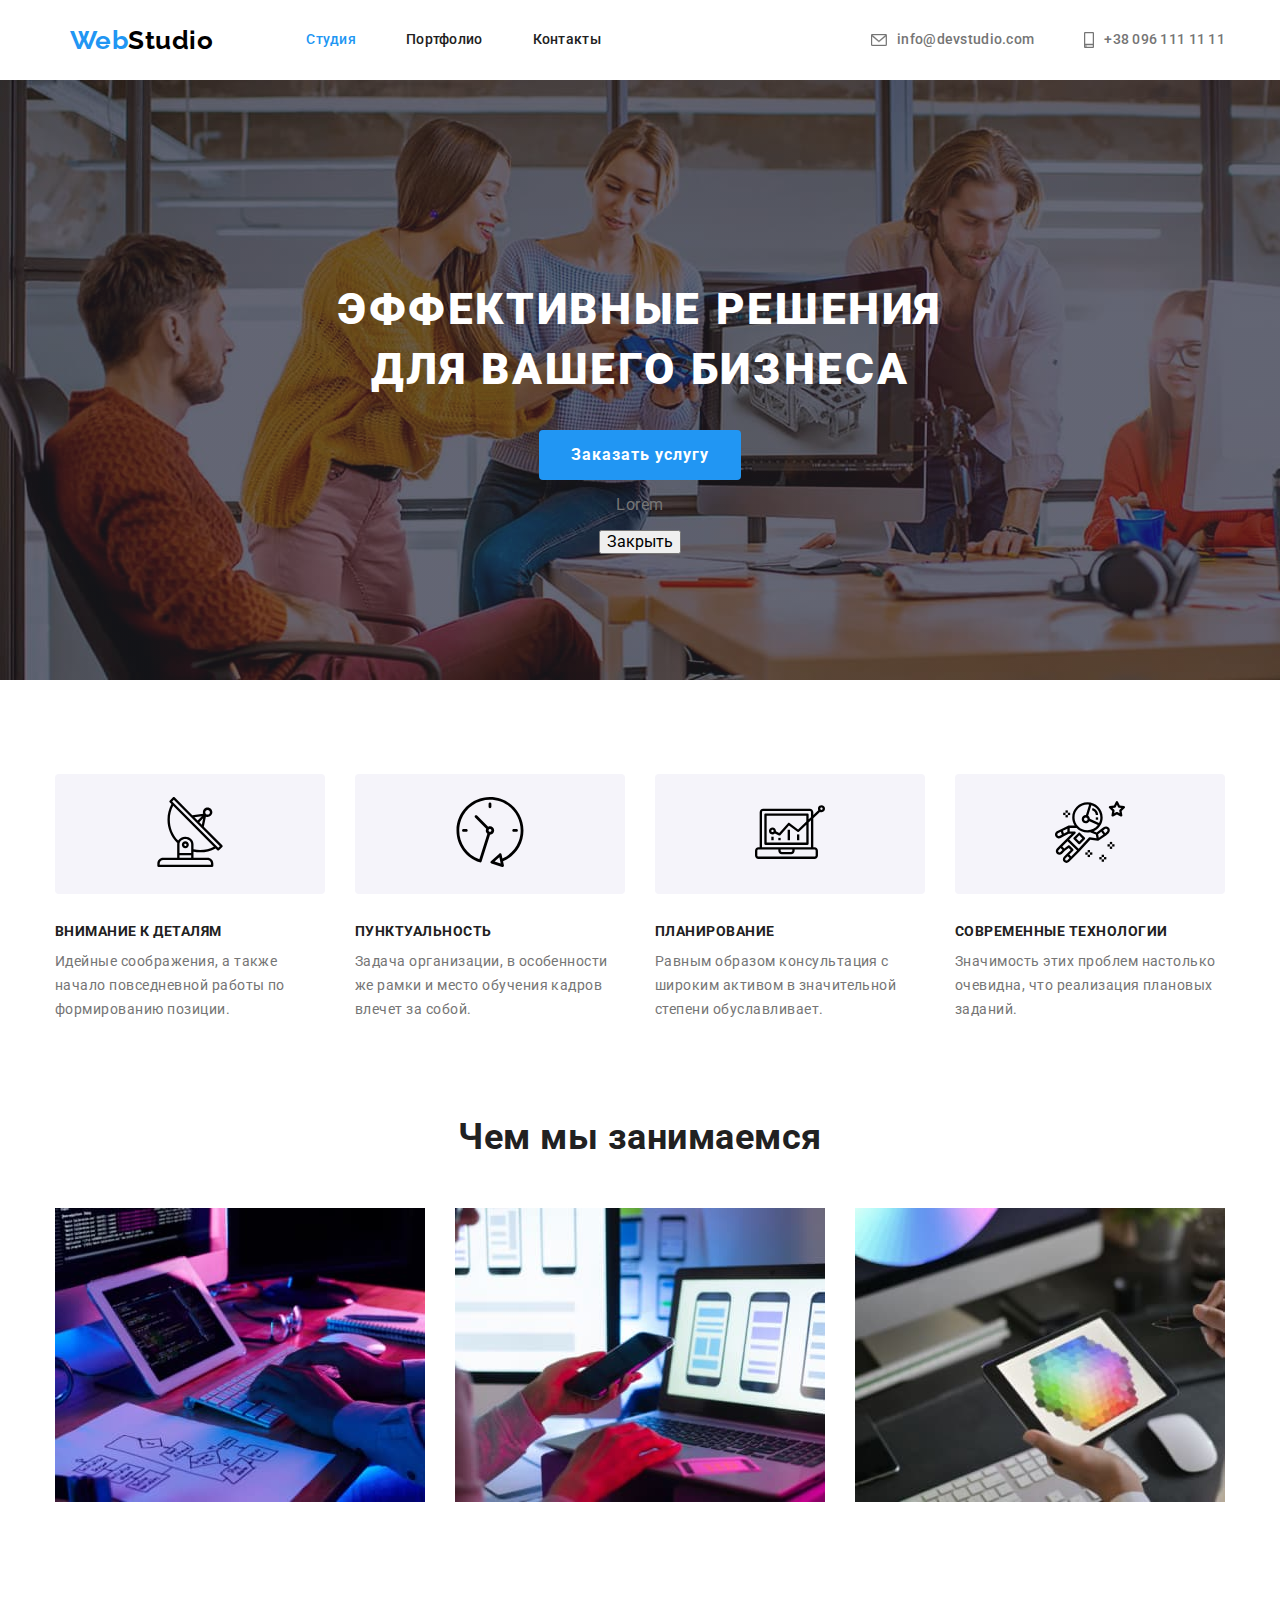
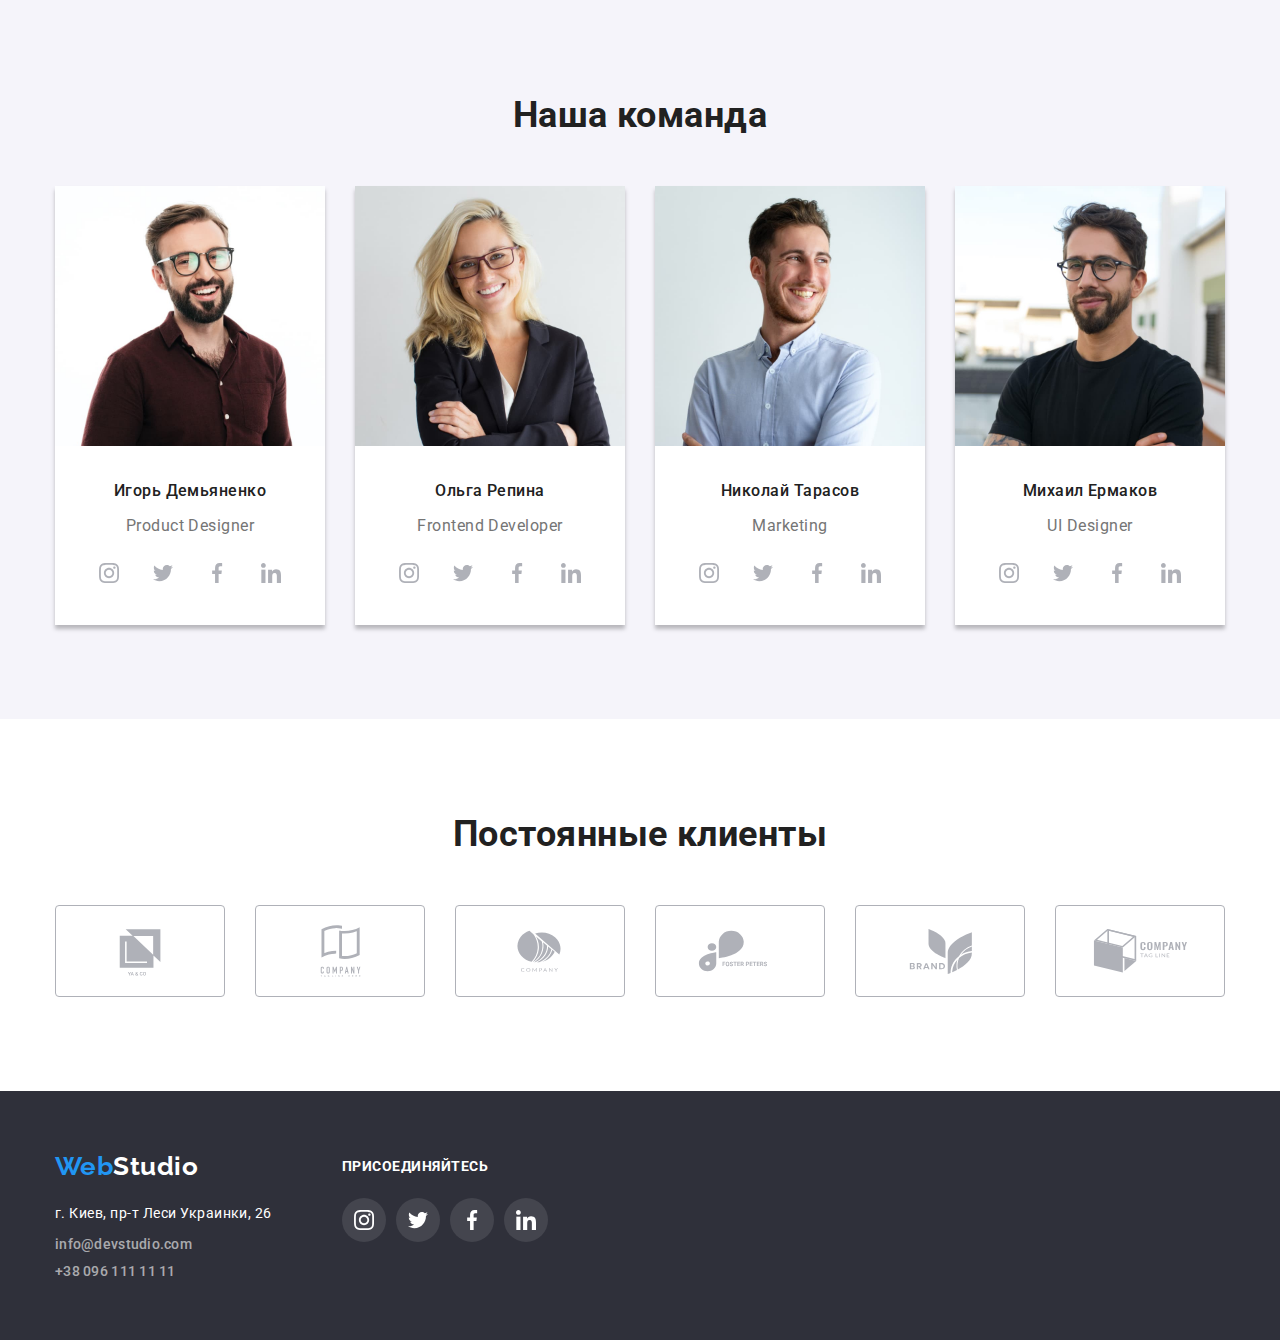
==== index.html @ 06de0e64 "modal window" ====
<!DOCTYPE html>
<html lang="ru">
  <head>
    <meta charset="UTF-8" />
    <meta http-equiv="X-UA-Compatible" content="IE=edge" />
    <meta name="viewport" content="width=device-width, initial-scale=1.0" />
    <title>Portfolio</title>
    <link
      href="https://fonts.googleapis.com/css2?family=Raleway:wght@700&family=Roboto:wght@400;500;700;900&display=swap"
      rel="stylesheet"
    />
    <link
      rel="stylesheet"
      href="https://cdnjs.cloudflare.com/ajax/libs/modern-normalize/1.0.0/modern-normalize.min.css"
    />
    <link rel="stylesheet" href="./css/styles.css" />
  </head>
  <body>
    <header>
      <div class="header-line">
        <div class="page-header container">
          <!--main navigation-->
          <nav class="container main-nav">
            <a class="logo" href="./index.html"
              ><span class="logo-first">Web</span
              ><span class="logo-second-header">Studio</span>
            </a>
            <ul class="site-nav list">
              <li class="item"><a href="" class="link current">Студия</a></li>
              <li class="item"><a href="./portfolio.html">Портфолио</a></li>
              <li class="item"><a href="">Контакты</a></li>
            </ul>
          </nav>
          <!--contact information-->
          <ul class="container contacts list">
            <li class="contact-info">
              <a class="address-link" href="mailto:info@devstudio.com">
                <svg class="address-icon">
                  <use href="./images/icons/sprite.svg#icon-envelope"></use>
                </svg>
                info@devstudio.com</a
              >
            </li>
            <li class="contact-info">
              <a class="address-link" href="tel:+380961111111">
                <svg class="address-icon-2">
                  <use href="./images/icons/sprite.svg#icon-smartphone"></use>
                </svg>
                +38 096 111 11 11</a
              >
            </li>
          </ul>
        </div>
      </div>
    </header>
    <main>
      <!--hero-->
      <section class="hero-section">
        <h1 class="hero-title">
          Эффективные решения <br />
          для вашего бизнеса
        </h1>
        <button data-model-open type="button" class="button primary">
          Заказать услугу
        </button>
        <div class="backdrop is-hidden" data-modal>
          <div class="modal">
            <p>Lorem</p>
            <button data-modal-close>Закрыть</button>
          </div>
        </div>
      </section>
      <!--necessary skills-->
      <section class="section">
        <div class="container">
          <h2 class="section-title visually-hidden">Необходимые навыки</h2>
          <ul class="skills list">
            <li class="skills-item">
              <div class="skills-item-img">
                <a href="" class="" target="_blank" rel="noopener noreferrer">
                  <svg class="skills-item-svg" width="70" height="70">
                    <use href="./images/icons/sprite.svg#icon-antenna"></use>
                  </svg>
                </a>
              </div>
              <h3 class="title">Внимание к деталям</h3>
              <p class="necessary-skills">
                Идейные соображения, а также начало повседневной работы по
                формированию позиции.
              </p>
            </li>
            <li class="skills-item">
              <div class="skills-item-img">
                <a href="" class="" target="_blank" rel="noopener noreferrer">
                  <svg class="skills-item-svg" width="70" height="70">
                    <use href="./images/icons/sprite.svg#icon-clock"></use>
                  </svg>
                </a>
              </div>
              <h3 class="title">Пунктуальность</h3>
              <p class="necessary-skills">
                Задача организации, в особенности же рамки и место обучения
                кадров влечет за собой.
              </p>
            </li>
            <li class="skills-item">
              <div class="skills-item-img">
                <a href="" class="" target="_blank" rel="noopener noreferrer">
                  <svg class="skills-item-svg" width="70" height="70">
                    <use href="./images/icons/sprite.svg#icon-diagram"></use>
                  </svg>
                </a>
              </div>
              <h3 class="title">Планирование</h3>
              <p class="necessary-skills">
                Равным образом консультация с широким активом в значительной
                степени обуславливает.
              </p>
            </li>
            <li class="skills-item">
              <div class="skills-item-img">
                <a href="" class="" target="_blank" rel="noopener noreferrer">
                  <svg class="skills-item-svg" width="70" height="70">
                    <use href="./images/icons/sprite.svg#icon-astronaut"></use>
                  </svg>
                </a>
              </div>
              <h3 class="title">Современные технологии</h3>
              <p class="necessary-skills">
                Значимость этих проблем настолько очевидна, что реализация
                плановых заданий.
              </p>
            </li>
          </ul>
        </div>
      </section>
      <!--main employments-->
      <section class="section-employments">
        <div class="container">
          <h2 class="section-title">Чем мы занимаемся</h2>
          <ul class="employments list">
            <li class="employments-item">
              <img
                src="./images/main-page/box-1.jpg"
                alt="Иллюстрация верстки"
                width="370"
              />
            </li>
            <li class="employments-item">
              <img
                src="./images/main-page/box-2.jpg"
                alt="Иллюстрация мобильного приложения"
                width="370"
              />
            </li>
            <li class="employments-item">
              <img
                src="./images/main-page/box-3.jpg"
                alt="Иллюстрация применения стилей"
                width="370"
              />
            </li>
          </ul>
        </div>
      </section>
      <!--our team-->
      <section class="section team">
        <div class="container">
          <h2 class="section-title">Наша команда</h2>
          <ul class="team list">
            <li class="team-item">
              <img src="./images/main-page/img.jpg" alt="" width="270" />
              <div class="team-text">
                <h3 class="list-title">Игорь Демьяненко</h3>
                <p class="team-about">Product Designer</p>
                <ul class="social-icons list">
                  <li class="social-icons-item">
                    <a
                      href=""
                      class="social-icons-link"
                      target="_blank"
                      rel="noopener noreferrer"
                    >
                      <svg class="social-icons-svg">
                        <use
                          href="./images/icons/sprite.svg#icon-instagram"
                        ></use>
                      </svg>
                    </a>
                  </li>
                  <li class="social-icons-item">
                    <a
                      href=""
                      class="social-icons-link"
                      target="_blank"
                      rel="noopener noreferrer"
                    >
                      <svg class="social-icons-svg">
                        <use
                          href="./images/icons/sprite.svg#icon-twitter"
                        ></use>
                      </svg>
                    </a>
                  </li>
                  <li class="social-icons-item">
                    <a
                      href=""
                      class="social-icons-link"
                      target="_blank"
                      rel="noopener noreferrer"
                    >
                      <svg class="social-icons-svg">
                        <use
                          href="./images/icons/sprite.svg#icon-facebook"
                        ></use>
                      </svg>
                    </a>
                  </li>
                  <li class="social-icons-item">
                    <a
                      href=""
                      class="social-icons-link"
                      target="_blank"
                      rel="noopener noreferrer"
                    >
                      <svg class="social-icons-svg">
                        <use
                          href="./images/icons/sprite.svg#icon-linkedin"
                        ></use>
                      </svg>
                    </a>
                  </li>
                </ul>
              </div>
            </li>
            <li class="team-item">
              <img src="./images/main-page/img-2.jpg" alt="" width="270" />
              <div class="team-text">
                <h3 class="list-title">Ольга Репина</h3>
                <p class="team-about">Frontend Developer</p>
                <ul class="social-icons list">
                  <li class="social-icons-item">
                    <a
                      href=""
                      class="social-icons-link"
                      target="_blank"
                      rel="noopener noreferrer"
                    >
                      <svg class="social-icons-svg">
                        <use
                          href="./images/icons/sprite.svg#icon-instagram"
                        ></use>
                      </svg>
                    </a>
                  </li>
                  <li class="social-icons-item">
                    <a
                      href=""
                      class="social-icons-link"
                      target="_blank"
                      rel="noopener noreferrer"
                    >
                      <svg class="social-icons-svg">
                        <use
                          href="./images/icons/sprite.svg#icon-twitter"
                        ></use>
                      </svg>
                    </a>
                  </li>
                  <li class="social-icons-item">
                    <a
                      href=""
                      class="social-icons-link"
                      target="_blank"
                      rel="noopener noreferrer"
                    >
                      <svg class="social-icons-svg">
                        <use
                          href="./images/icons/sprite.svg#icon-facebook"
                        ></use>
                      </svg>
                    </a>
                  </li>
                  <li class="social-icons-item">
                    <a
                      href=""
                      class="social-icons-link"
                      target="_blank"
                      rel="noopener noreferrer"
                    >
                      <svg class="social-icons-svg">
                        <use
                          href="./images/icons/sprite.svg#icon-linkedin"
                        ></use>
                      </svg>
                    </a>
                  </li>
                </ul>
              </div>
            </li>
            <li class="team-item">
              <img src="./images/main-page/img-3.jpg" alt="" width="270" />
              <div class="team-text">
                <h3 class="list-title">Николай Тарасов</h3>
                <p class="team-about">Marketing</p>
                <ul class="social-icons list">
                  <li class="social-icons-item">
                    <a
                      href=""
                      class="social-icons-link"
                      target="_blank"
                      rel="noopener noreferrer"
                    >
                      <svg class="social-icons-svg">
                        <use
                          href="./images/icons/sprite.svg#icon-instagram"
                        ></use>
                      </svg>
                    </a>
                  </li>
                  <li class="social-icons-item">
                    <a
                      href=""
                      class="social-icons-link"
                      target="_blank"
                      rel="noopener noreferrer"
                    >
                      <svg class="social-icons-svg">
                        <use
                          href="./images/icons/sprite.svg#icon-twitter"
                        ></use>
                      </svg>
                    </a>
                  </li>
                  <li class="social-icons-item">
                    <a
                      href=""
                      class="social-icons-link"
                      target="_blank"
                      rel="noopener noreferrer"
                    >
                      <svg class="social-icons-svg">
                        <use
                          href="./images/icons/sprite.svg#icon-facebook"
                        ></use>
                      </svg>
                    </a>
                  </li>
                  <li class="social-icons-item">
                    <a
                      href=""
                      class="social-icons-link"
                      target="_blank"
                      rel="noopener noreferrer"
                    >
                      <svg class="social-icons-svg">
                        <use
                          href="./images/icons/sprite.svg#icon-linkedin"
                        ></use>
                      </svg>
                    </a>
                  </li>
                </ul>
              </div>
            </li>
            <li class="team-item">
              <img src="./images/main-page/img-4.jpg" alt="" width="270" />
              <div class="team-text">
                <h3 class="list-title">Михаил Ермаков</h3>
                <p class="team-about">UI Designer</p>
                <ul class="social-icons list">
                  <li class="social-icons-item">
                    <a
                      href=""
                      class="social-icons-link"
                      target="_blank"
                      rel="noopener noreferrer"
                    >
                      <svg class="social-icons-svg">
                        <use
                          href="./images/icons/sprite.svg#icon-instagram"
                        ></use>
                      </svg>
                    </a>
                  </li>
                  <li class="social-icons-item">
                    <a
                      href=""
                      class="social-icons-link"
                      target="_blank"
                      rel="noopener noreferrer"
                    >
                      <svg class="social-icons-svg">
                        <use
                          href="./images/icons/sprite.svg#icon-twitter"
                        ></use>
                      </svg>
                    </a>
                  </li>
                  <li class="social-icons-item">
                    <a
                      href=""
                      class="social-icons-link"
                      target="_blank"
                      rel="noopener noreferrer"
                    >
                      <svg class="social-icons-svg">
                        <use
                          href="./images/icons/sprite.svg#icon-facebook"
                        ></use>
                      </svg>
                    </a>
                  </li>
                  <li class="social-icons-item">
                    <a
                      href=""
                      class="social-icons-link"
                      target="_blank"
                      rel="noopener noreferrer"
                    >
                      <svg class="social-icons-svg">
                        <use
                          href="./images/icons/sprite.svg#icon-linkedin"
                        ></use>
                      </svg>
                    </a>
                  </li>
                </ul>
              </div>
            </li>
          </ul>
        </div>
        <!---->
      </section>
      <!--our clients-->
      <section class="section">
        <div class="container">
          <h2 class="section-title">Постоянные клиенты</h2>
          <ul class="our-clients list">
            <li class="our-clients-item">
              <a href="" class="our-clients-position">
                <svg class="our-clients-svg">
                  <use href="./images/icons/sprite.svg#icon-Logo"></use>
                </svg>
              </a>
            </li>
            <li class="our-clients-item">
              <a href="" class="our-clients-position">
                <svg class="our-clients-svg">
                  <use href="./images/icons/sprite.svg#icon-Logo-2"></use>
                </svg>
              </a>
            </li>
            <li class="our-clients-item">
              <a href="" class="our-clients-position">
                <svg class="our-clients-svg">
                  <use href="./images/icons/sprite.svg#icon-Logo-3"></use>
                </svg>
              </a>
            </li>
            <li class="our-clients-item">
              <a href="" class="our-clients-position">
                <svg class="our-clients-svg">
                  <use href="./images/icons/sprite.svg#icon-Logo-4"></use>
                </svg>
              </a>
            </li>
            <li class="our-clients-item">
              <a href="" class="our-clients-position">
                <svg class="our-clients-svg">
                  <use href="./images/icons/sprite.svg#icon-Logo-5"></use>
                </svg>
              </a>
            </li>
            <li class="our-clients-item">
              <a href="" class="our-clients-position">
                <svg class="our-clients-svg">
                  <use href="./images/icons/sprite.svg#icon-Logo-6"></use>
                </svg>
              </a>
            </li>
          </ul>
        </div>
      </section>
    </main>
    <footer class="footer">
      <div class="footer-line">
        <div class="footer-address">
          <a class="footer-logo" href="./index.html"
            ><span class="logo-first">Web</span
            ><span class="logo-second-footer">Studio</span></a
          >
          <!--contacts-->
          <address class="address">
            <p class="address-text">г. Киев, пр-т Леси Украинки, 26</p>
            <ul class="list address-item">
              <li class="address-item">
                <a href="mailto:info@devstudio.com">info@devstudio.com</a>
              </li>
              <li class="address-item">
                <a href="tel:+380961111111">+38 096 111 11 11</a>
              </li>
            </ul>
          </address>
        </div>
        <div class="footer-social-icons">
          <h3 class="title-icons">ПРИСОЕДИНЯЙТЕСЬ</h3>
          <ul class="social-icons list">
            <li class="social-icons-item">
              <a
                href=""
                class="footer-social-icons-link"
                target="_blank"
                rel="noopener noreferrer"
              >
                <svg class="footer-social-icons-svg">
                  <use href="./images/icons/sprite.svg#icon-instagram"></use>
                </svg>
              </a>
            </li>
            <li class="social-icons-item">
              <a
                href=""
                class="footer-social-icons-link"
                target="_blank"
                rel="noopener noreferrer"
              >
                <svg class="footer-social-icons-svg">
                  <use href="./images/icons/sprite.svg#icon-twitter"></use>
                </svg>
              </a>
            </li>
            <li class="social-icons-item">
              <a
                href=""
                class="footer-social-icons-link"
                target="_blank"
                rel="noopener noreferrer"
              >
                <svg class="footer-social-icons-svg">
                  <use href="./images/icons/sprite.svg#icon-facebook"></use>
                </svg>
              </a>
            </li>
            <li class="social-icons-item">
              <a
                href=""
                class="footer-social-icons-link"
                target="_blank"
                rel="noopener noreferrer"
              >
                <svg class="footer-social-icons-svg">
                  <use href="./images/icons/sprite.svg#icon-linkedin"></use>
                </svg>
              </a>
            </li>
          </ul>
        </div>
      </div>
    </footer>
    <script src="./js/modal.js"></script>
  </body>
</html>
---- css/styles.css ----
:root {
  --title-text-color: #212121;
  --primary-text-color: #757575;
  --accent-color: #2196f3;
  --primary-white-color: #fff;
  --primary-black-color: #000;
  --primary-background-color: #2f303a;
  --secondary-backgound: #f5f4fa;
}
html {
  box-sizing: border-box;
}
*,
*::before,
*::after {
  box-sizing: inherit;
}

body {
  color: var(--primary-text-color);
  font-family: Roboto, sans-serif;
  letter-spacing: 0.03em;
}
.visually-hidden {
  position: absolute !important;
  clip: rect(1px 1px 1px 1px);
  clip: rect(1px 1px 1px 1px);
  padding: 0 !important;
  border: 0 !important;
  height: 1px !important;
  width: 1px !important;
  overflow: hidden;
}
.container {
  width: 1200px;
  padding-left: 15px;
  padding-right: 15px;
  margin-left: auto;
  margin-right: auto;
}
/* Утилит */
.list {
  padding: 0;
  margin: 0;
  list-style: none;
}
/* logo */
.logo {
  display: block;
  font-family: Raleway, cursive;
  font-weight: 700;
  font-size: 26px;
  line-height: 1.19;
  text-decoration: none;
}
.logo-first {
  color: var(--accent-color);
}
.logo-second-header {
  color: var(--primary-black-color);
}
.logo-second-footer {
  color: var(--primary-white-color);
}
/* page header */
.header-line {
  background-color: var(--primary-white-color);
}
.page-header {
  display: flex;
  background-color: var(--primary-white-color);
}

.page-header .container {
  display: flex;
  align-items: center;
  justify-content: flex-end;
}
.main-nav {
  display: flex;
  justify-content: flex-start;
}

/* site nav */
.site-nav {
  display: flex;
  margin-left: 93px;
  margin-right: 33px;
}
.site-nav .item:not(:last-child) {
  margin-right: 50px;
}
.site-nav a {
  display: block;
  padding-top: 32px;
  padding-bottom: 32px;
  color: var(--title-text-color);
  font-style: normal;
  font-weight: 500;
  font-size: 14px;
  line-height: 1.14;
  letter-spacing: 0.02em;
  text-decoration: none;
}
.site-nav a:hover,
.site-nav a:focus {
  color: var(--accent-color);
}
.site-nav.list.address > a {
  margin-bottom: 9px;
}
.site-nav .link.current {
  color: var(--accent-color);
}
.contacts {
  display: flex;
}
.address-link {
  display: flex;
  padding-top: 32px;
  padding-bottom: 32px;
  color: var(--primary-text-color);
  font-weight: 500;
  font-size: 14px;
  line-height: 1.14;
  letter-spacing: 0.02em;
  text-decoration: none;
  align-items: center;
  justify-content: center;
}
.contacts a:hover,
.contacts a:focus {
  color: var(--accent-color);
}
.contact-info:not(:last-child) {
  margin-right: 50px;
}
.address-icon {
  width: 16px;
  height: 12px;
  margin-right: 10px;
  fill: rgba(117, 117, 117, 1);
  stroke: currentColor;
}
.address-icon-2 {
  width: 10px;
  height: 16px;
  margin-right: 10px;
  fill: rgba(117, 117, 117, 1);
  stroke: currentColor;
}
.main {
  border-top: 1px solid rgba(236, 236, 236, 1);
}
/* hero */
.hero-section {
  max-width: 1600px;
  height: 600px;
  margin-right: auto;
  margin-left: auto;
  padding-top: 200px;
  padding-bottom: 200px;
  background-image: linear-gradient(
      to right,
      rgba(47, 48, 58, 0.4),
      rgba(47, 48, 58, 0.4)
    ),
    url(../images/main-page/Img-hero.jpg);
  background-color: var(--primary-background-color);
  background-size: cover;
  text-align: center;
}
.hero-title {
  margin-top: 0;
  margin-bottom: 30px;
  color: var(--primary-white-color);
  font-weight: 900;
  font-size: 44px;
  line-height: 1.36;
  letter-spacing: 0.06em;
  text-transform: uppercase;
}
/* button */
.button {
  border-radius: 4px;
  padding: 10px 32px;
  color: var(--primary-white-color);
  background-color: var(--accent-color);
  font-family: Roboto;
  font-weight: 700;
  font-size: 16px;
  line-height: 1.87;
  letter-spacing: 0.06em;
  cursor: pointer;
  border: none;
}
.button.primary {
  color: var(--primary-white-color);
  background-color: var(--accent-color);
  border-color: var(--accent-color);
  font-family: Roboto;
}
.button.filter {
  padding: 6px 22px;
  background-color: var(--secondary-backgound);
  color: var(--title-text-color);
  font-weight: 500;
  font-size: 16px;
  line-height: 1.62;
  font-family: Roboto;
}
.button.filter:hover,
.button.filter:focus {
  background-color: var(--accent-color);
  color: var(--primary-white-color);
  border-color: var(--accent-color);
  box-shadow: 0px 2px 2px 0px rgba(0, 0, 0, 0.12);
  box-shadow: 0px 1px 2px 0px rgba(0, 0, 0, 0.08);
  box-shadow: 0px 3px 1px 0px rgba(0, 0, 0, 0.1);
}
/* section */
.section {
  padding-top: 94px;
  padding-bottom: 94px;
  justify-content: center;
}
.section-employments {
  padding-top: 0;
  padding-bottom: 94px;
}
.section.team {
  padding-top: 94px;
  padding-bottom: 94px;
  margin-bottom: 0;
  background-color: var(--secondary-backgound);
}
.title {
  margin-top: 0;
  margin-bottom: 10px;
}
.section-title {
  margin-top: 0;
  color: var(--title-text-color);
  font-weight: 700;
  font-size: 36px;
  line-height: 1.17;
  text-align: center;
  margin-bottom: 50px;
}
/* skills */
.skills .title {
  color: var(--title-text-color);
  font-weight: 700;
  font-size: 14px;
  line-height: 1.14;
  text-transform: uppercase;
}
.necessary-skills {
  font-size: 14px;
  line-height: 1.71;
}
.skills {
  display: flex;
}
.skills p {
  margin-top: 0;
  margin-bottom: 0;
}
.skills-item {
  width: 270px;
}
.skills-item:not(:last-child) {
  margin-right: 30px;
}
.skills-item-img {
  display: flex;
  justify-content: center;
  align-items: center;
  width: 270px;
  height: 120px;
  margin-bottom: 30px;
  background-color: var(--secondary-backgound);
  border-radius: 4px;
}
.skills-item-svg {
  color: var(--title-text-color);
}
/* emplouments*/
.employments {
  display: flex;
  justify-content: center;
}
.employments-item:not(:last-child) {
  margin-right: 30px;
  width: 370px;
}
/* team */
.team-about {
  margin-bottom: 16px;
  font-size: 16px;
  line-height: 1.19;
}
.list-title {
  margin-top: 0;
  color: var(--title-text-color);
  font-weight: 500;
  font-size: 16px;
  line-height: 1.19;
}
.team .list {
  display: flex;
  justify-content: center;
}
.team-item:not(:last-child) {
  margin-right: 30px;
}
.team-item {
  background-color: var(--primary-white-color);
  box-shadow: 0px 4px 4px 0px rgba(0, 0, 0, 0.25);
}
.team-text {
  padding: 30px;
  text-align: center;
}
.social-icons {
  display: inline-flex;
}
.social-icons-item:not(:last-child) {
  margin-right: 10px;
}
.social-icons-link {
  display: flex;
  align-items: center;
  justify-content: center;
  width: 44px;
  height: 44px;
  border-radius: 50%;
  background-color: var(--primary-white-color);
}
.social-icons-link:hover .social-icons-svg,
.social-icons-link:focus .social-icons-svg {
  width: 20px;
  height: 20px;
  fill: rgba(255, 255, 255, 1);
  background: rgba(33, 150, 243, 1);
}
.social-icons-link:hover,
.social-icons-link:focus {
  width: 44px;
  height: 44px;
  border-radius: 50%;
  background: rgba(33, 150, 243, 1);
}
.social-icons-svg {
  width: 20px;
  height: 20px;
  fill: #afb1b8;
}

/* our clients */
.our-clients {
  display: flex;
  align-items: center;
  justify-content: center;
}
.our-clients-item {
  width: 170px;
  height: 92px;
  border: 1px solid #afb1b8;
  border-radius: 4px;
}
.our-clients-position {
  display: flex;
  justify-content: center;
  align-items: center;
  width: 170px;
  height: 92px;
}
.our-clients-svg {
  width: 106px;
  height: 60px;
  fill: rgba(175, 177, 184, 1);
}
.our-clients-item:not(:last-child) {
  margin-right: 30px;
}
.our-clients-position:hover .our-clients-svg,
.our-clients-position:focus .our-clients-svg {
  fill: rgba(33, 150, 243, 1);
}
.our-clients-position:hover {
  border: 1px solid rgba(33, 150, 243, 1);
}
/* footer nav */
.footer-logo {
  display: block;
  margin-bottom: 20px;
  font-family: Raleway, cursive;
  font-weight: 700;
  font-size: 26px;
  line-height: 1.19;
  text-decoration: none;
}
.address-text {
  color: var(--primary-white-color);
  font-style: normal;
  margin-top: 20px;
  margin-bottom: 9px;
  font-family: Roboto;
  font-size: 14px;
  line-height: 1.7;
}
.address a {
  padding-top: 0;
  padding-bottom: 0pt;
  margin-left: 0;
  color: rgba(255, 255, 255, 0.6);
  font-style: normal;
  font-weight: 500;
  font-size: 14px;
  line-height: 1.14;
  letter-spacing: 0.02em;
  text-decoration: none;
}
.address-item:not(:last-child) {
  margin-bottom: 9px;
}
.address a:hover,
.address a:focus {
  color: var(--accent-color);
}
.footer {
  background-color: var(--primary-background-color);
}
.footer-line {
  width: 1200px;
  padding-left: 15px;
  padding-right: 15px;
  padding-top: 60px;
  padding-bottom: 60px;
  margin-right: auto;
  margin-left: auto;
  display: flex;
}
.footer-address {
  margin-right: 70px;
}
.title-icons {
  margin-top: 0;
  margin-bottom: 20px;
  padding-top: 8px;
  padding-bottom: 3px;
  font-weight: bold;
  font-size: 14px;
  line-height: 1.14;
  text-transform: uppercase;
  color: var(--primary-white-color);
}
.footer-social-icons-svg {
  width: 20px;
  height: 20px;
  fill: var(--primary-white-color);
}
.footer-social-icons-link {
  display: flex;
  align-items: center;
  justify-content: center;
  width: 44px;
  height: 44px;
  border-radius: 50%;
  background-color: rgba(255, 255, 255, 0.1);
}
.footer-social-icons-link:hover .footer-social-icons-svg,
.footer-social-icons-link:focus .footer-social-icons-svg {
  width: 20px;
  height: 20px;
  fill: rgba(255, 255, 255, 1);
  background: rgba(33, 150, 243, 1);
}
.footer-social-icons-link:hover,
.footer-social-icons-link:focus {
  width: 44px;
  height: 44px;
  border-radius: 50%;
  background: rgba(33, 150, 243, 1);
}

/* portfolio */
.list-title-portfolio {
  color: var(--title-text-color);
  font-weight: 700;
  font-size: 18px;
  line-height: 2;
  letter-spacing: 0.06em;
}
.portfolio-about {
  font-size: 16px;
  line-height: 1.87;
  color: var(--primary-text-color);
}
.section.portfolio {
  margin-bottom: 94px;
  background-color: #e5e5e5;
}
.filter.list {
  display: flex;
  margin-bottom: 50px;
}
.filter.list .list-title:not(:last-child) {
  margin-right: 8px;
}

.portfolio.list img {
  margin-bottom: 0px;
}
.portfolio.list h3 {
  margin-top: 0;
  margin-bottom: 4px;
}
.portfolio.list p {
  margin-top: 0;
  margin-bottom: 0;
}
.portfolio {
  display: flex;
  flex-wrap: wrap;
  justify-content: center;
}
.cards-item {
}
.cards-link {
  display: inline-block;
  text-decoration: none;
}
.cards-img {
}
.portfolio-item {
  width: 370px;
  margin-right: 30px;
  margin-bottom: 30px;
}
.cards-link:hover,
.cards-link:focus {
  box-shadow: 0px 4px 4px 0px rgba(0, 0, 0, 0.25);
}
.portfolio-item:nth-child(3n) {
  margin-right: 0;
}
.portfolio-item:nth-last-child(-n + 3) {
  margin-bottom: 0;
}
.box {
  border-bottom: 1px solid rgba(238, 238, 238, 1);
  border-left: 1px solid rgba(238, 238, 238, 1);
  border-right: 1px solid rgba(238, 238, 238, 1);
  box-sizing: border-box;
  padding: 20px 24px;
}
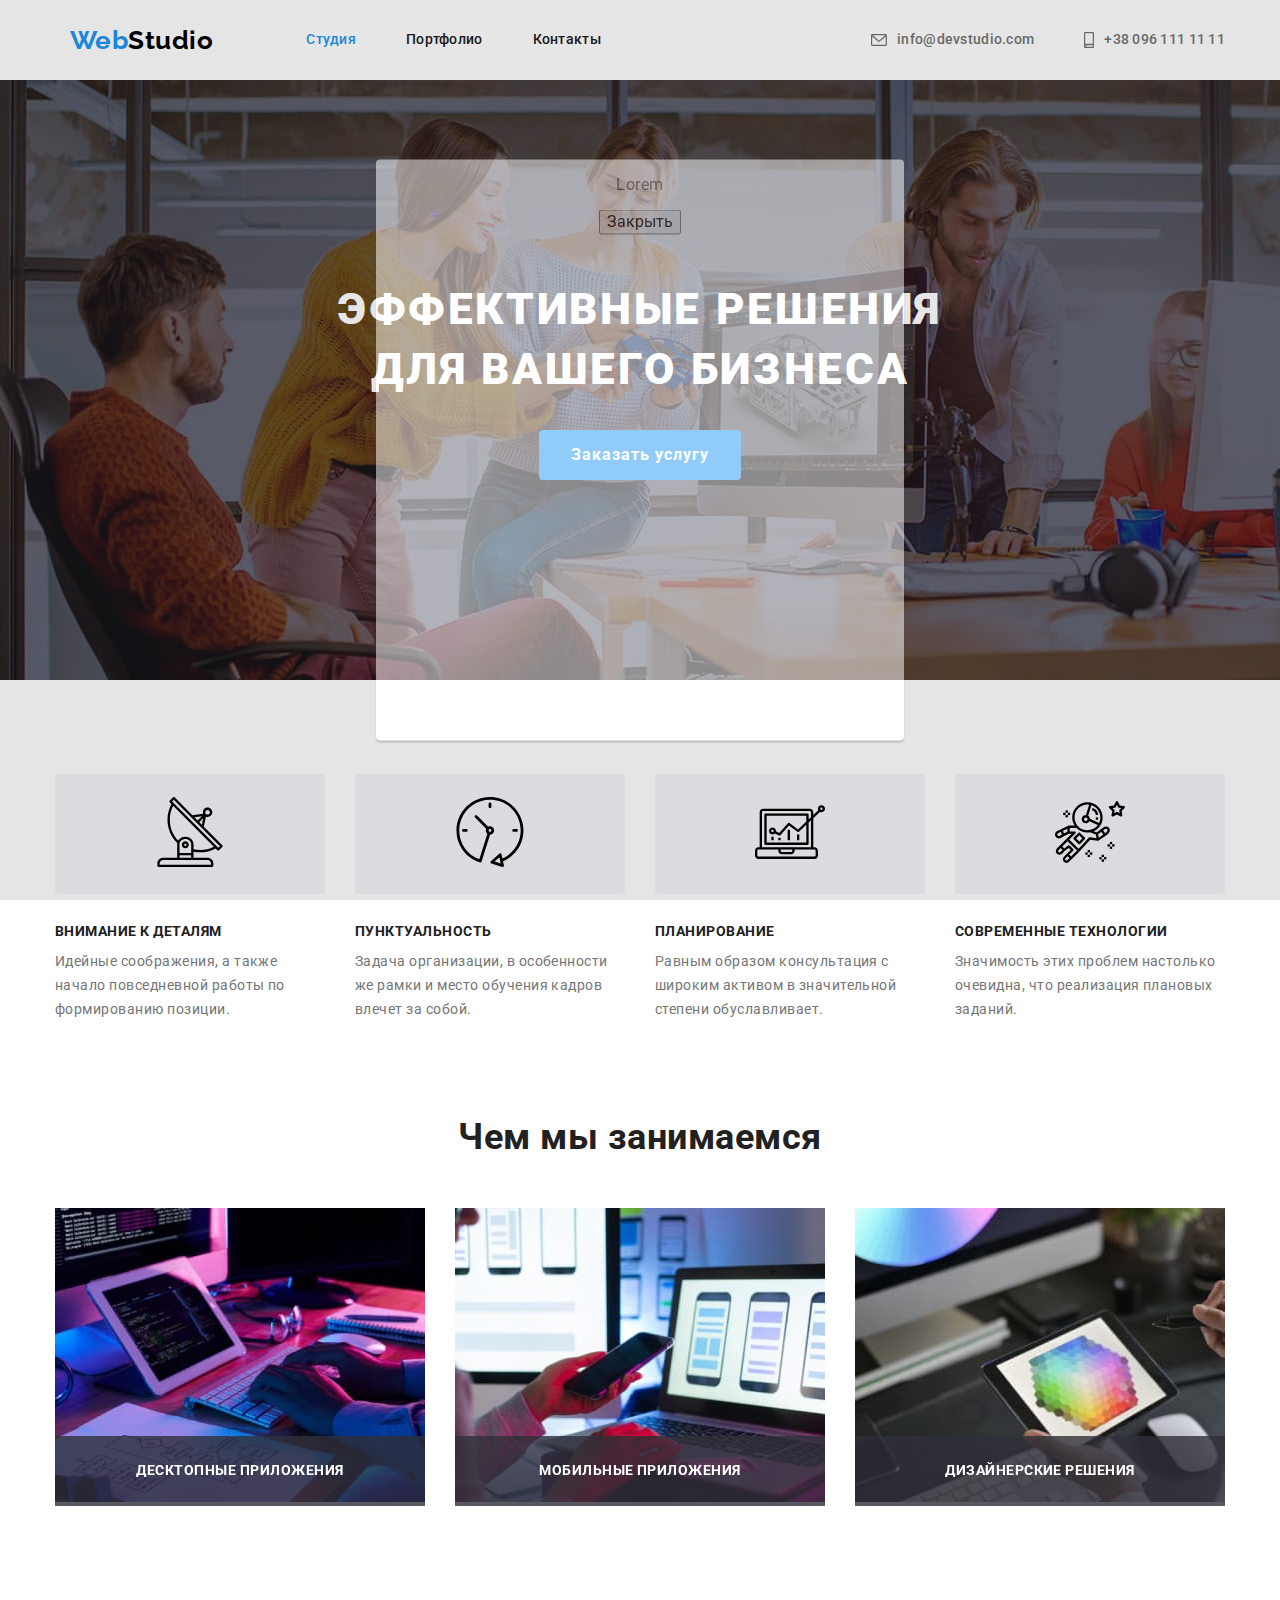
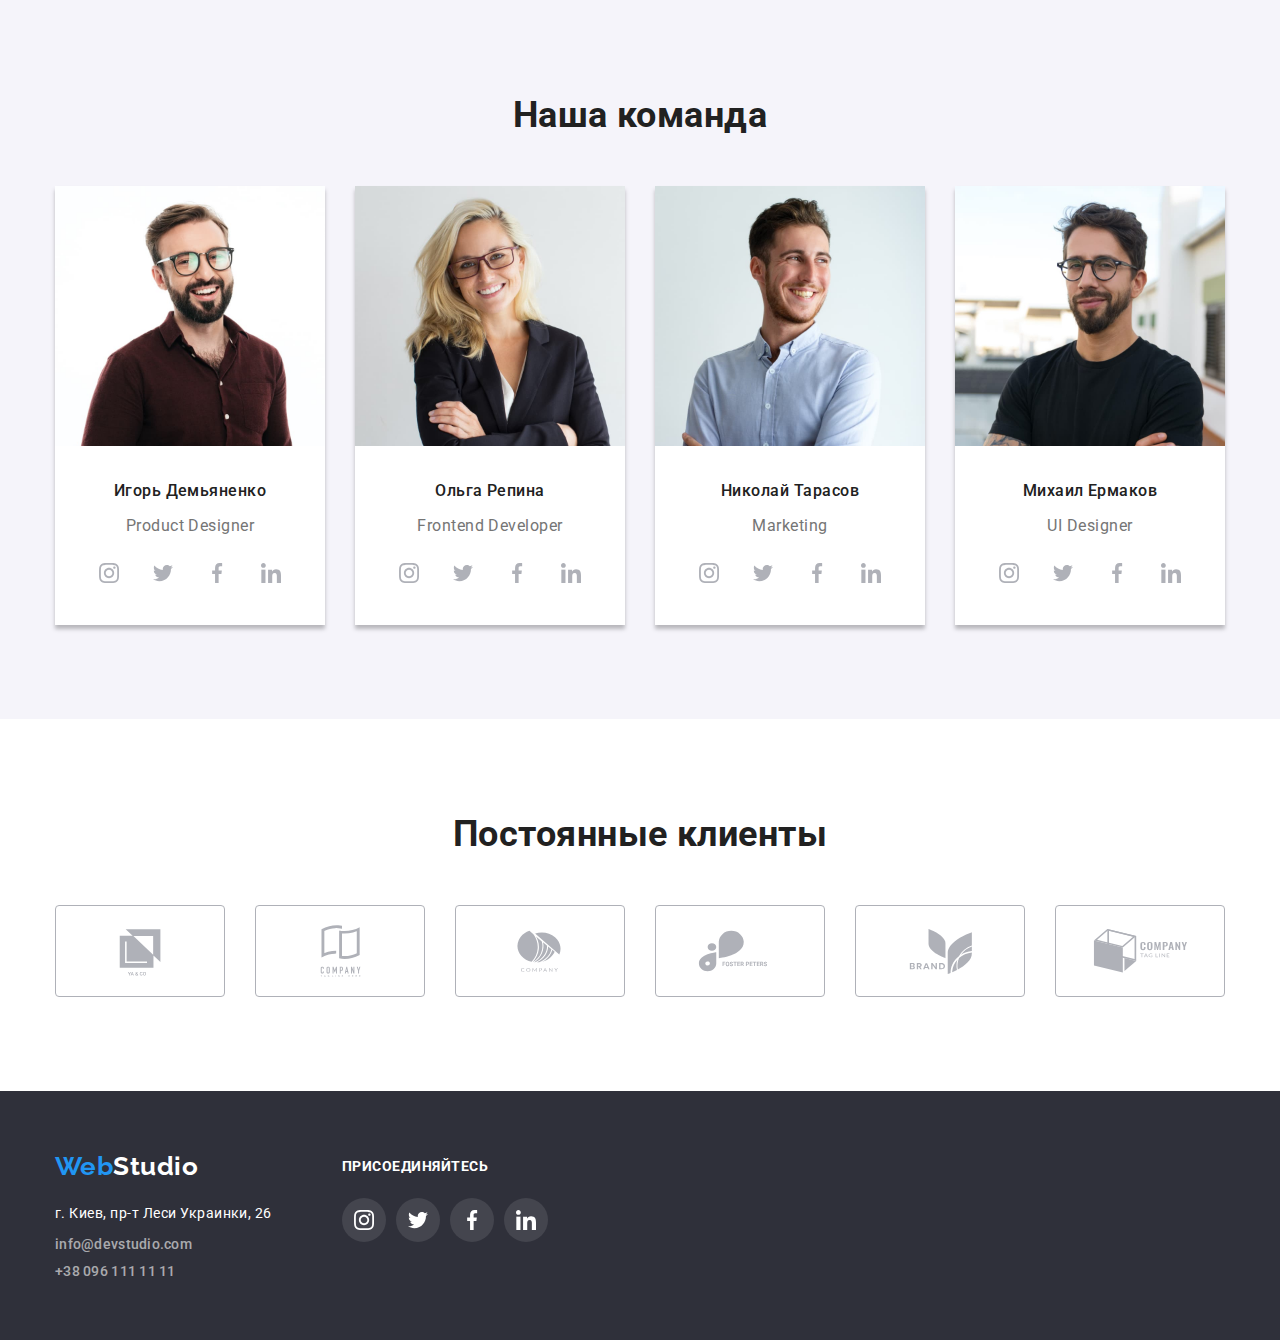
==== commit 9524fe67: "modal+" ====
--- a/index.html
+++ b/index.html
@@ -60,7 +60,7 @@
           Эффективные решения <br />
           для вашего бизнеса
         </h1>
-        <button data-model-open type="button" class="button primary">
+        <button data-modal-open type="button" class="button primary">
           Заказать услугу
         </button>
         <div class="backdrop is-hidden" data-modal>
@@ -145,6 +145,9 @@
                 alt="Иллюстрация верстки"
                 width="370"
               />
+              <div class="employments-about">
+                <p class="employments-about-text">Десктопные приложения</p>
+              </div>
             </li>
             <li class="employments-item">
               <img
@@ -152,6 +155,9 @@
                 alt="Иллюстрация мобильного приложения"
                 width="370"
               />
+              <div class="employments-about">
+                <p class="employments-about-text">Мобильные приложения</p>
+              </div>
             </li>
             <li class="employments-item">
               <img
@@ -159,6 +165,9 @@
                 alt="Иллюстрация применения стилей"
                 width="370"
               />
+              <div class="employments-about">
+                <p class="employments-about-text">Дизайнерские решения</p>
+              </div>
             </li>
           </ul>
         </div>
@@ -558,6 +567,6 @@
         </div>
       </div>
     </footer>
-    <script src="./js/modal.js"></script>
+    <!-- <script src="./js/modal.js"></script> -->
   </body>
 </html>
--- a/css/styles.css
+++ b/css/styles.css
@@ -218,6 +218,31 @@
   box-shadow: 0px 1px 2px 0px rgba(0, 0, 0, 0.08);
   box-shadow: 0px 3px 1px 0px rgba(0, 0, 0, 0.1);
 }
+/* modal window */
+.backdrop {
+  position: fixed;
+  top: 0;
+  left: 0;
+  width: 100%;
+  height: 100%;
+  background-color: rgba(0, 0, 0, 0.2);
+}
+.backdrop.is-hidden {
+  opacity: 0.5;
+  pointer-events: none;
+}
+.modal {
+  position: absolute;
+  top: 50%;
+  left: 50%;
+  transform: translate(-50%, -50%);
+  min-width: 528px;
+  min-height: 581px;
+  background-color: var(--primary-white-color);
+  box-shadow: 0px 1px 3px rgba(0, 0, 0, 0.12), 0px 1px 1px rgba(0, 0, 0, 0.14),
+    0px 2px 1px rgba(0, 0, 0, 0.2);
+  border-radius: 4px;
+}
 /* section */
 .section {
   padding-top: 94px;
@@ -293,6 +318,28 @@
 .employments-item:not(:last-child) {
   margin-right: 30px;
   width: 370px;
+}
+.employments-item {
+  position: relative;
+}
+.employments-about {
+  display: flex;
+  justify-content: center;
+  align-items: center;
+  position: absolute;
+  bottom: 0;
+  left: 0;
+  width: 100%;
+  height: 70px;
+  background: rgba(47, 48, 58, 0.8);
+}
+.employments-about-text {
+  font-weight: bold;
+  font-size: 14px;
+  line-height: 1.14;
+  text-align: center;
+  text-transform: uppercase;
+  color: var(--primary-white-color);
 }
 /* team */
 .team-about {
@@ -535,6 +582,7 @@
 .cards-img {
 }
 .portfolio-item {
+  position: relative;
   width: 370px;
   margin-right: 30px;
   margin-bottom: 30px;
@@ -550,9 +598,31 @@
   margin-bottom: 0;
 }
 .box {
+  /* display: block; */
   border-bottom: 1px solid rgba(238, 238, 238, 1);
   border-left: 1px solid rgba(238, 238, 238, 1);
   border-right: 1px solid rgba(238, 238, 238, 1);
   box-sizing: border-box;
   padding: 20px 24px;
 }
+.portfolio-about-discription {
+  display: flex;
+  justify-content: center;
+  align-items: center;
+  position: absolute;
+  bottom: 0;
+  left: 0;
+  width: 100%;
+  height: 294px;
+  background-color: rgba(33, 150, 243, 0.9);
+}
+.portfolio-about-text {
+  width: 322px;
+  height: 168px;
+  font-size: 18px;
+  line-height: 1.56;
+  color: var(--primary-white-color);
+}
+.portfolio-about-discription:hover .portfolio-about-link {
+  display: block;
+}
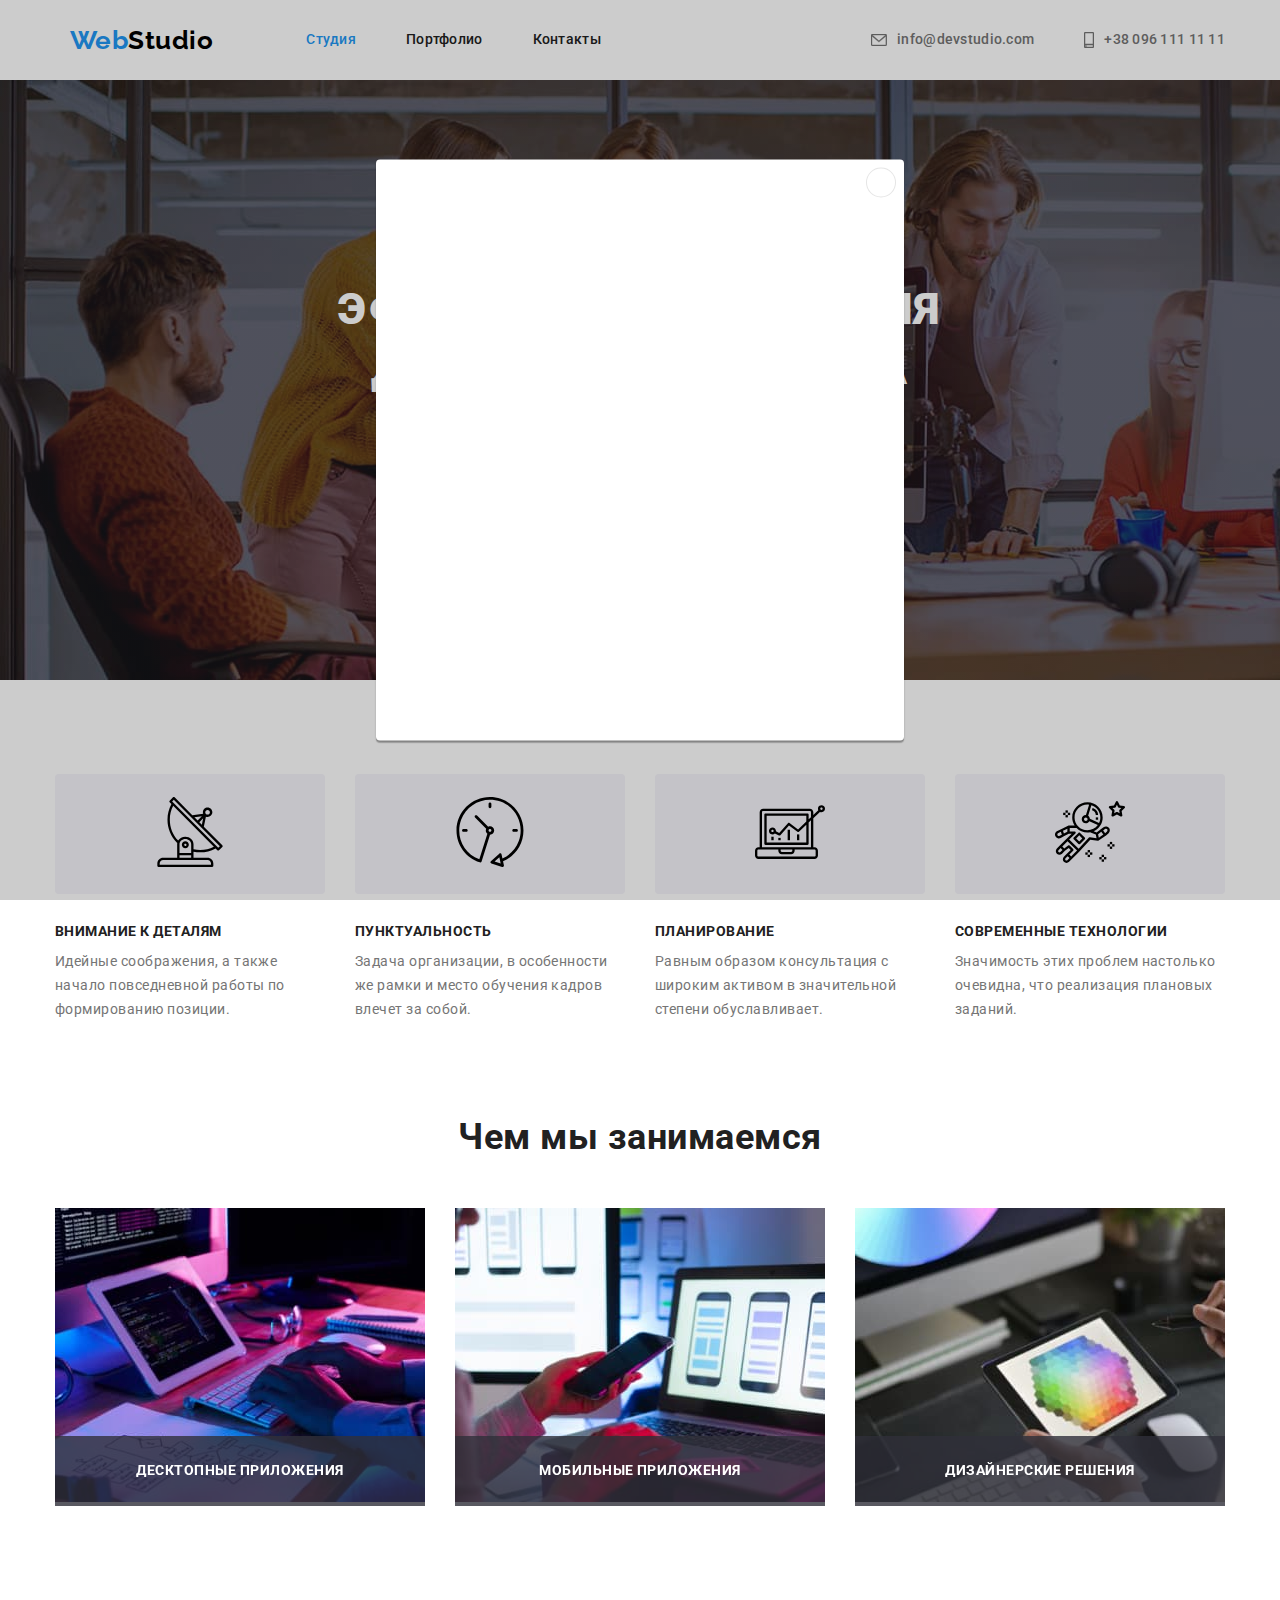
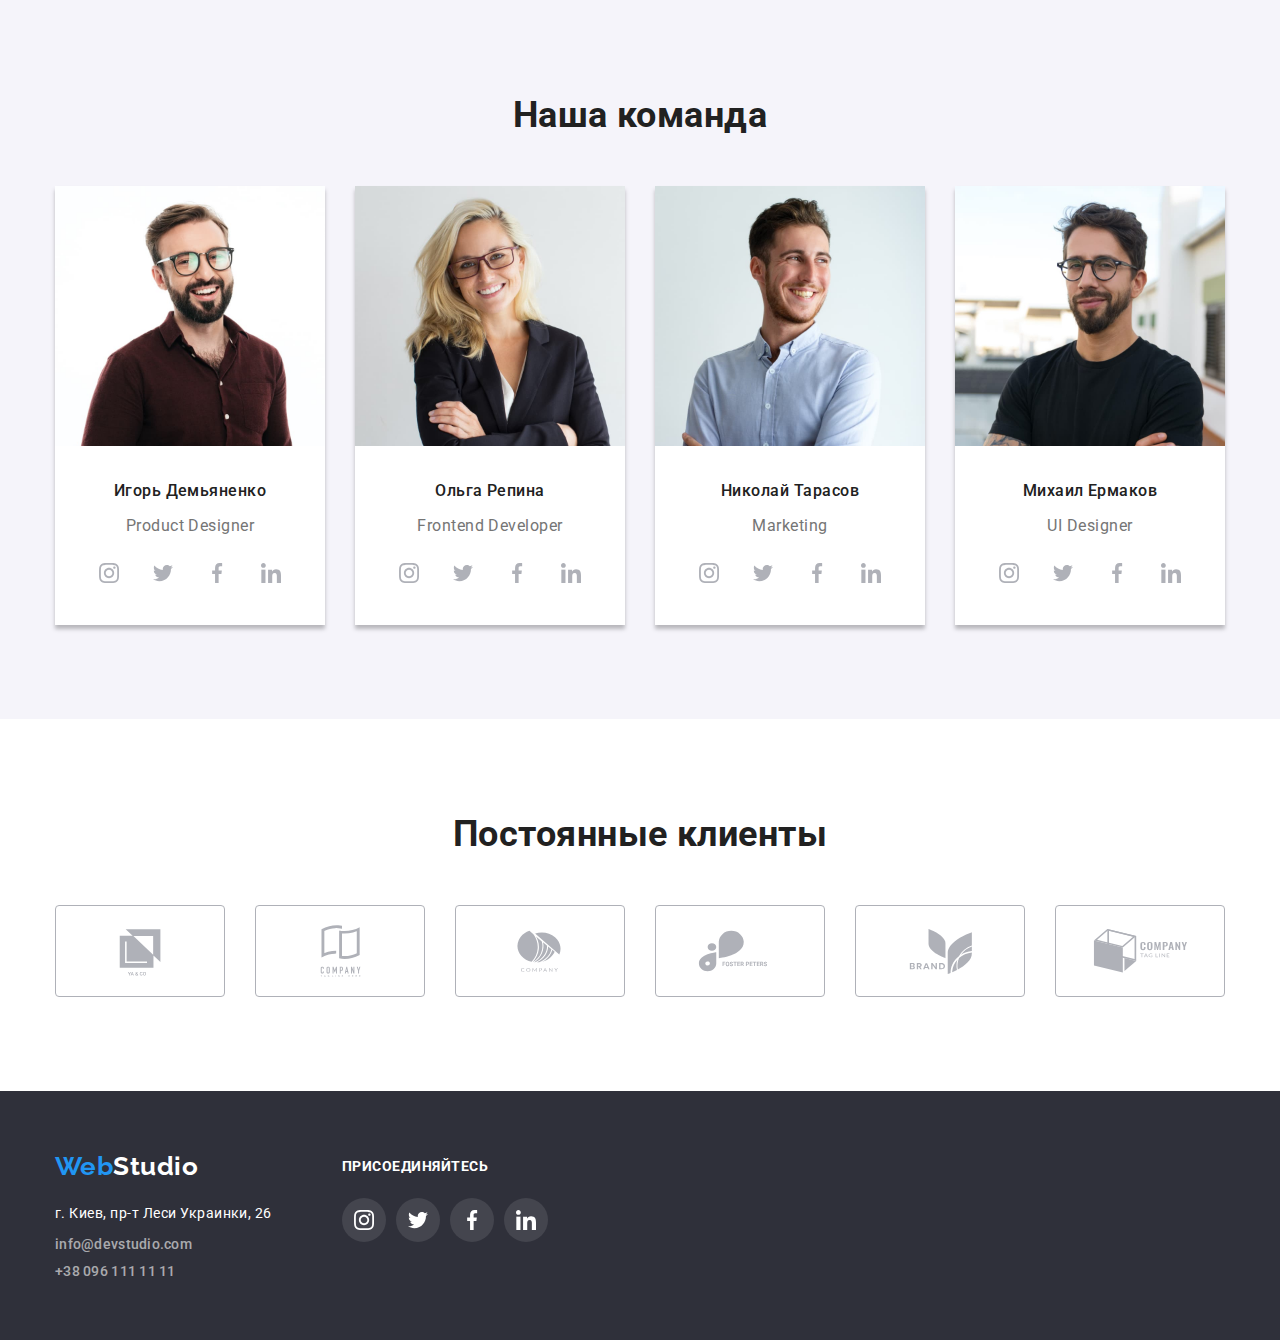
==== commit 80960306: "modal+" ====
--- a/index.html
+++ b/index.html
@@ -62,11 +62,14 @@
         </h1>
         <button data-modal-open type="button" class="button primary">
           Заказать услугу
-        </button>
+        </button class="button-close-imput">
         <div class="backdrop is-hidden" data-modal>
           <div class="modal">
-            <p>Lorem</p>
-            <button data-modal-close>Закрыть</button>
+            <button data-modal-close class="button-close">
+              <svg class="button-close-svg">
+                <use href="./images/icons/sprite.svg#close-black"></use>
+              </svg>
+            </button>
           </div>
         </div>
       </section>
--- a/css/styles.css
+++ b/css/styles.css
@@ -194,6 +194,28 @@
   cursor: pointer;
   border: none;
 }
+.button-close-imput {
+  position: relative;
+}
+.button-close {
+  position: absolute;
+  top: 8px;
+  right: 8px;
+  display: flex;
+  align-items: center;
+  justify-content: center;
+  box-sizing: border-box;
+  border: 1px solid rgba(0, 0, 0, 0.1);
+  border-radius: 50%;
+  width: 30px;
+  height: 30px;
+  background-color: var(--primary-white-color);
+}
+.button-close-svg {
+  width: 18px;
+  height: 18px;
+  fill: var(--primary-black-color);
+}
 .button.primary {
   color: var(--primary-white-color);
   background-color: var(--accent-color);
@@ -228,7 +250,7 @@
   background-color: rgba(0, 0, 0, 0.2);
 }
 .backdrop.is-hidden {
-  opacity: 0.5;
+  opacity: 1;
   pointer-events: none;
 }
 .modal {
@@ -533,6 +555,9 @@
 }
 
 /* portfolio */
+.article {
+  display: flex;
+}
 .list-title-portfolio {
   color: var(--title-text-color);
   font-weight: 700;
@@ -558,7 +583,7 @@
 }
 
 .portfolio.list img {
-  margin-bottom: 0px;
+  margin-bottom: 0;
 }
 .portfolio.list h3 {
   margin-top: 0;
@@ -576,20 +601,24 @@
 .cards-item {
 }
 .cards-link {
-  display: inline-block;
-  text-decoration: none;
+  display: block;
+  text-decoration: none;
+}
+.cards-link {
 }
 .cards-img {
+  display: flex;
 }
 .portfolio-item {
   position: relative;
   width: 370px;
   margin-right: 30px;
   margin-bottom: 30px;
-}
-.cards-link:hover,
-.cards-link:focus {
-  box-shadow: 0px 4px 4px 0px rgba(0, 0, 0, 0.25);
+  /* outline: 2px solid tomato; */
+}
+.portfolio-item:hover .cards-link,
+.portfolio-item:focus .cards-link {
+  box-shadow: 0 4px 4px 0 rgba(0, 0, 0, 0.25);
 }
 .portfolio-item:nth-child(3n) {
   margin-right: 0;
@@ -598,7 +627,7 @@
   margin-bottom: 0;
 }
 .box {
-  /* display: block; */
+  display: block;
   border-bottom: 1px solid rgba(238, 238, 238, 1);
   border-left: 1px solid rgba(238, 238, 238, 1);
   border-right: 1px solid rgba(238, 238, 238, 1);
@@ -606,15 +635,21 @@
   padding: 20px 24px;
 }
 .portfolio-about-discription {
-  display: flex;
-  justify-content: center;
-  align-items: center;
   position: absolute;
-  bottom: 0;
+  display: flex;
+  justify-content: center;
+  align-items: center;
+  top: 0;
   left: 0;
   width: 100%;
   height: 294px;
   background-color: rgba(33, 150, 243, 0.9);
+  display: none;
+}
+.portfolio-item:hover .portfolio-about-discription {
+  display: flex;
+  justify-content: center;
+  align-items: center;
 }
 .portfolio-about-text {
   width: 322px;
@@ -622,7 +657,8 @@
   font-size: 18px;
   line-height: 1.56;
   color: var(--primary-white-color);
-}
-.portfolio-about-discription:hover .portfolio-about-link {
-  display: block;
-}
+  text-decoration: none;
+}
+.portfolio-about-discription a {
+  text-decoration: none;
+}
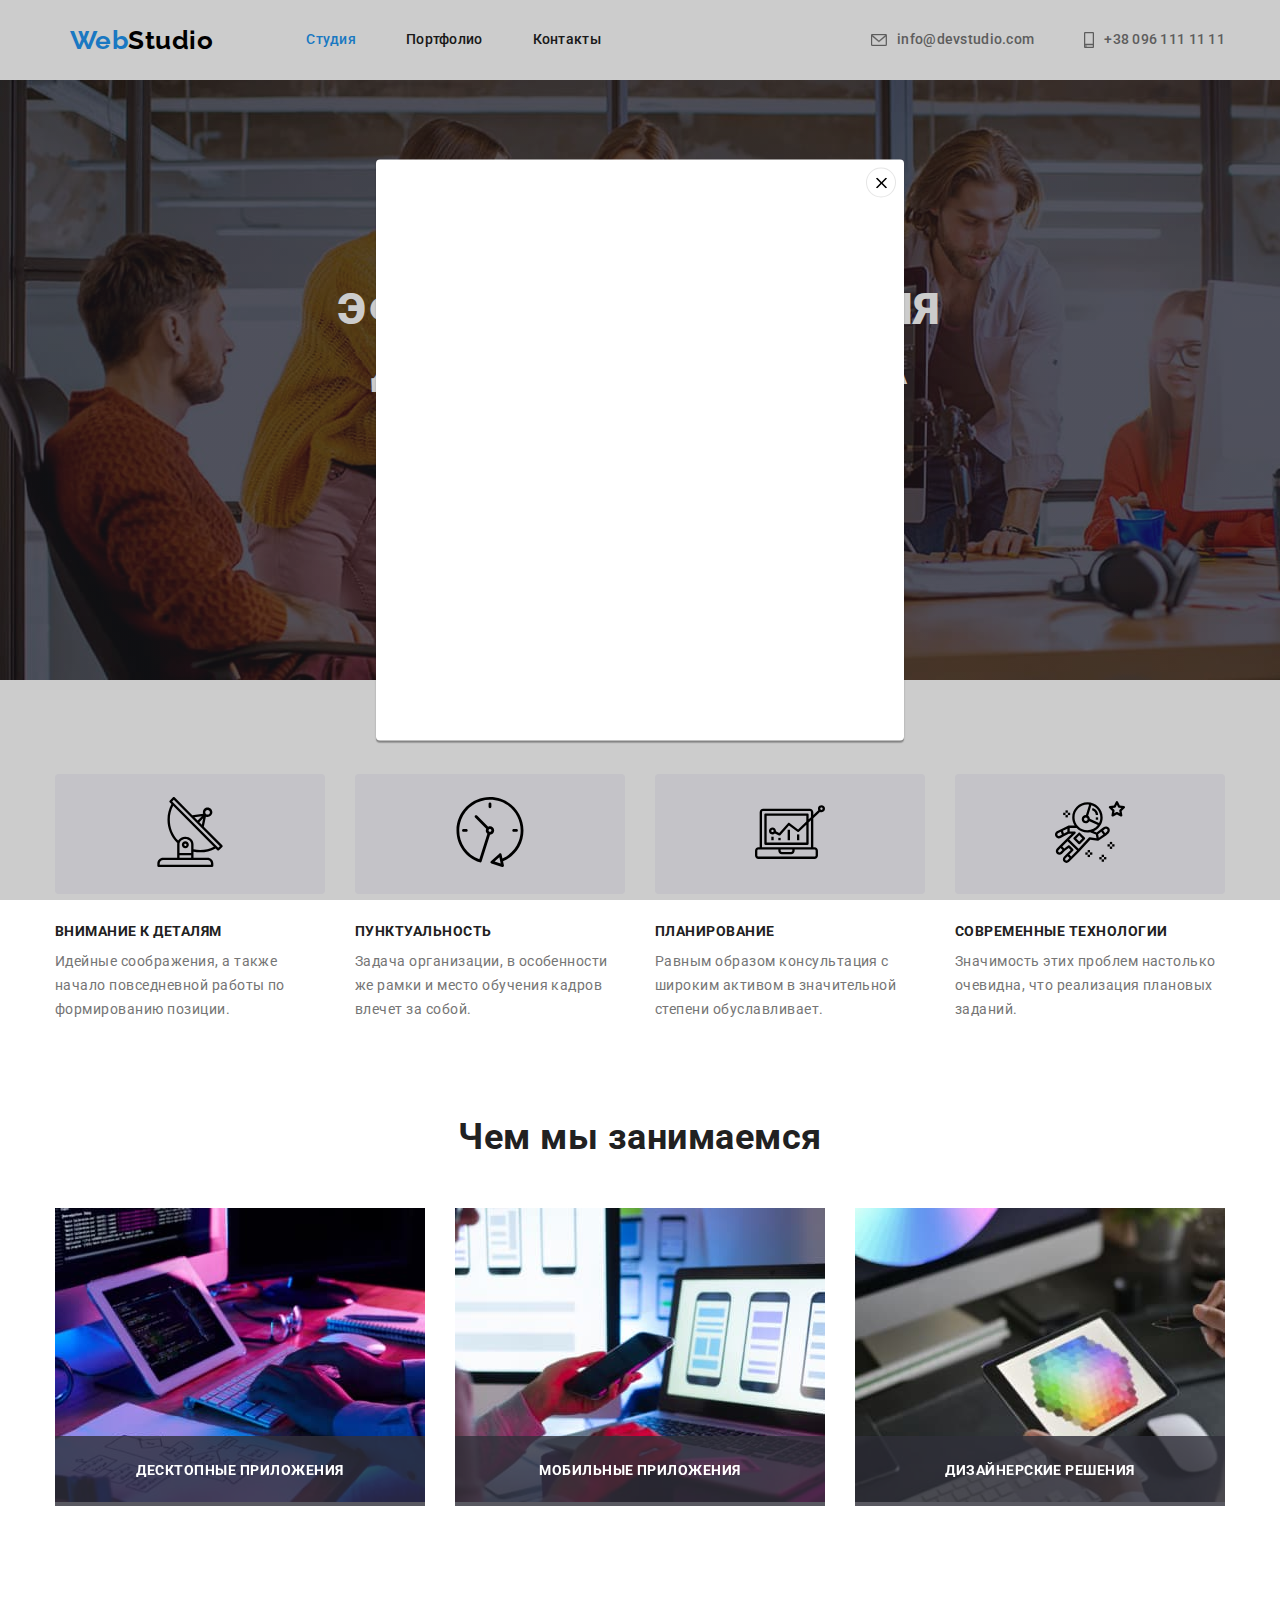
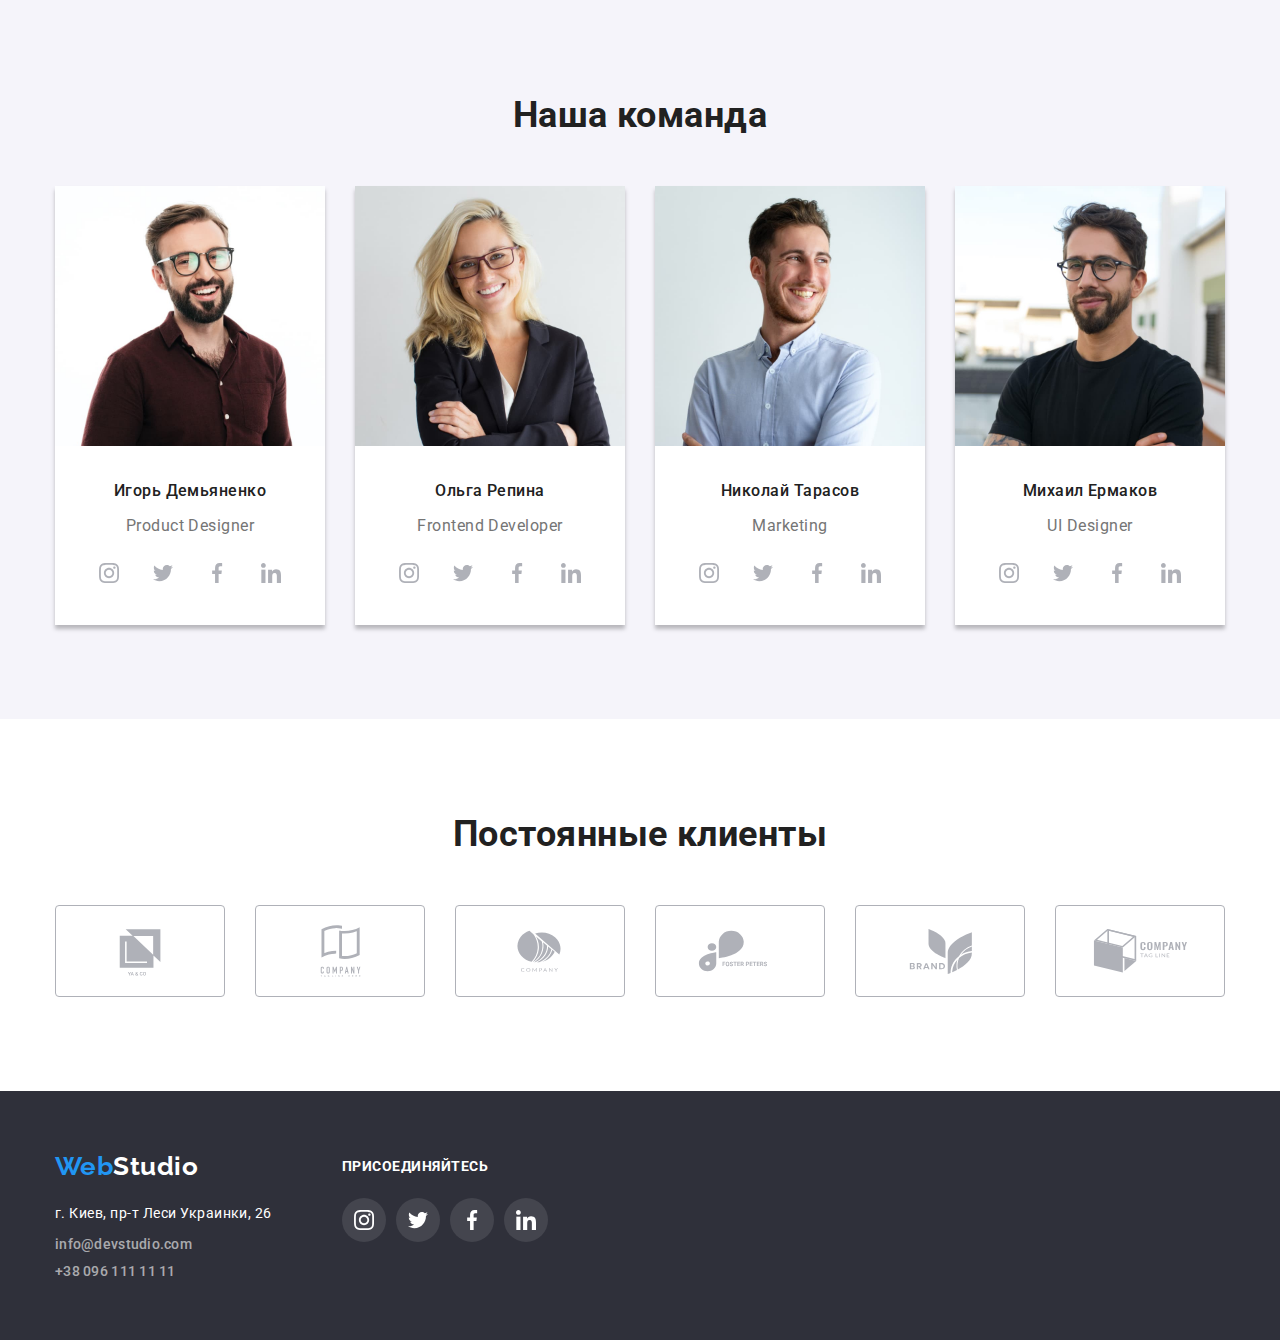
==== commit cf7ad0ff: "button-close" ====
--- a/index.html
+++ b/index.html
@@ -66,8 +66,8 @@
         <div class="backdrop is-hidden" data-modal>
           <div class="modal">
             <button data-modal-close class="button-close">
-              <svg class="button-close-svg">
-                <use href="./images/icons/sprite.svg#close-black"></use>
+              <svg class="button-close-svg" width="11" height="11">
+                <use href="./images/icons/sprite.svg#icon-Vector"></use>
               </svg>
             </button>
           </div>
--- a/css/styles.css
+++ b/css/styles.css
@@ -212,8 +212,8 @@
   background-color: var(--primary-white-color);
 }
 .button-close-svg {
-  width: 18px;
-  height: 18px;
+  /* width: 18px;
+  height: 18px; */
   fill: var(--primary-black-color);
 }
 .button.primary {
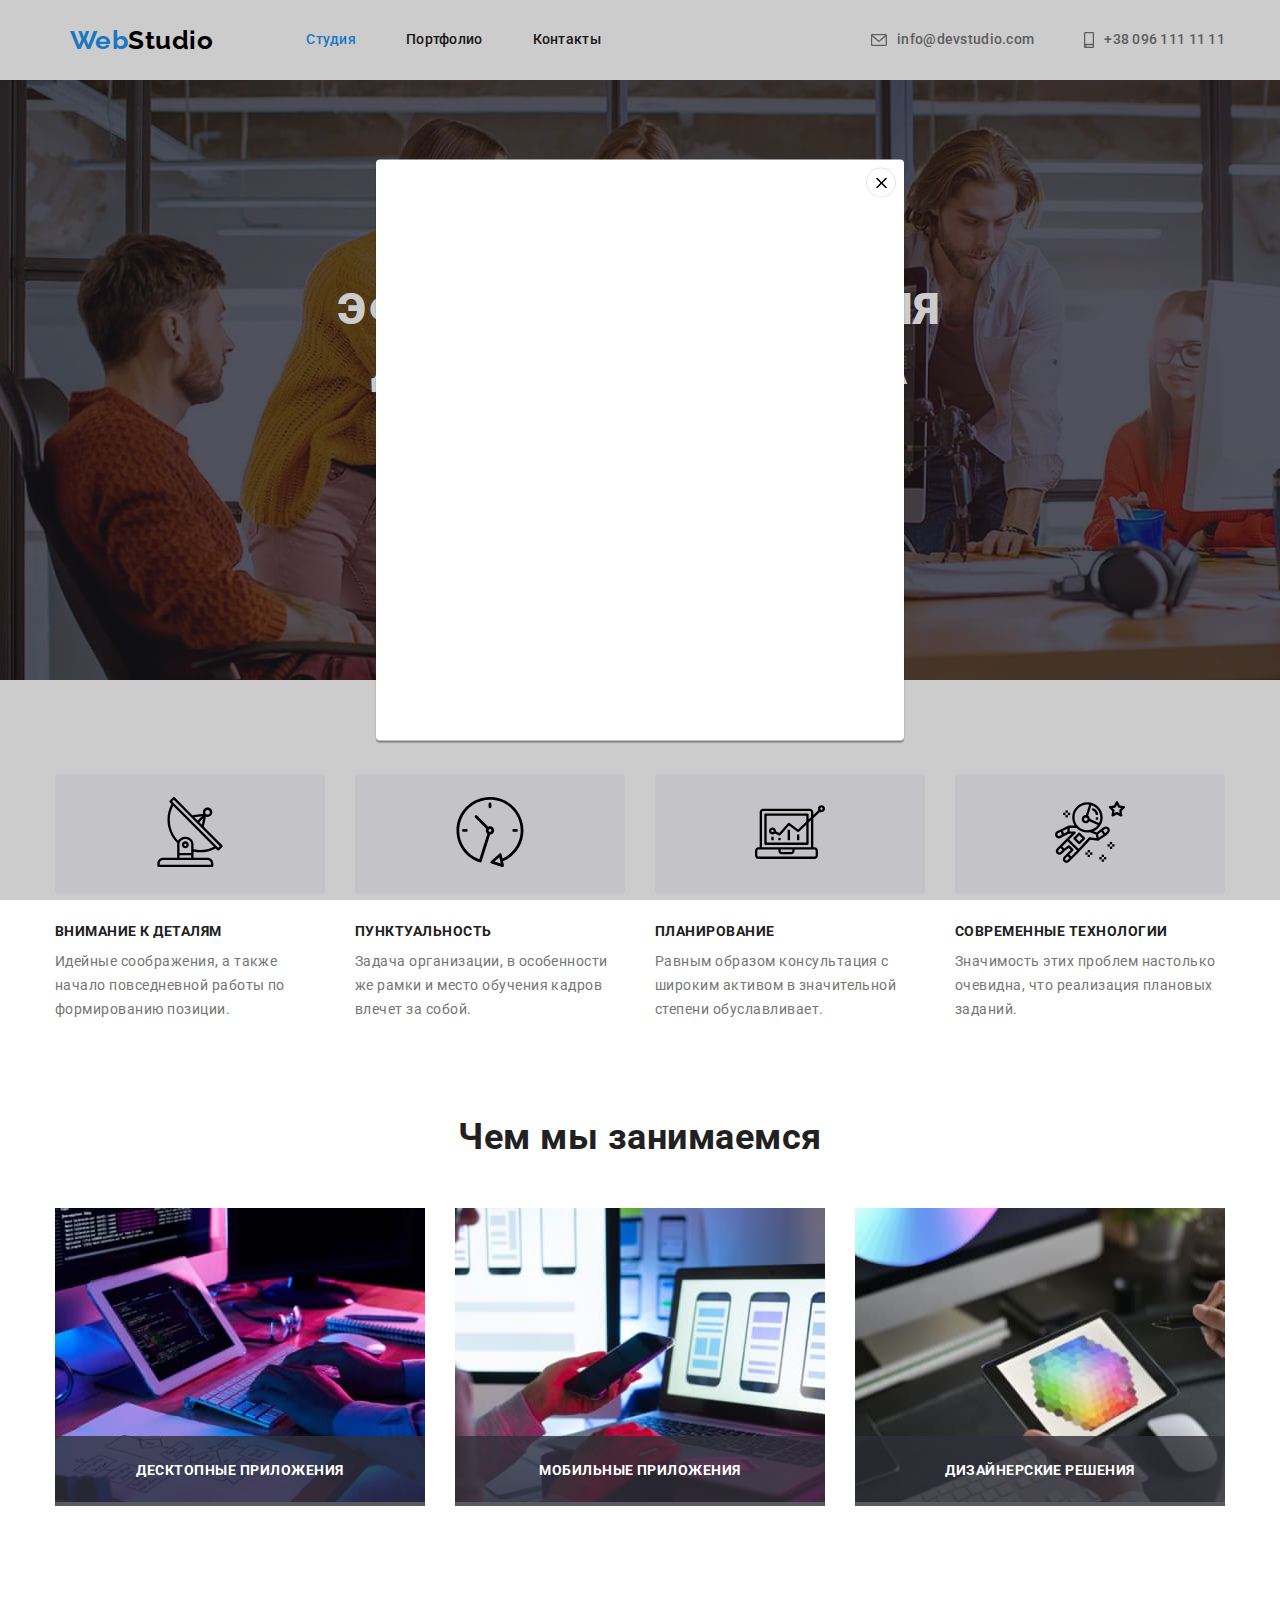
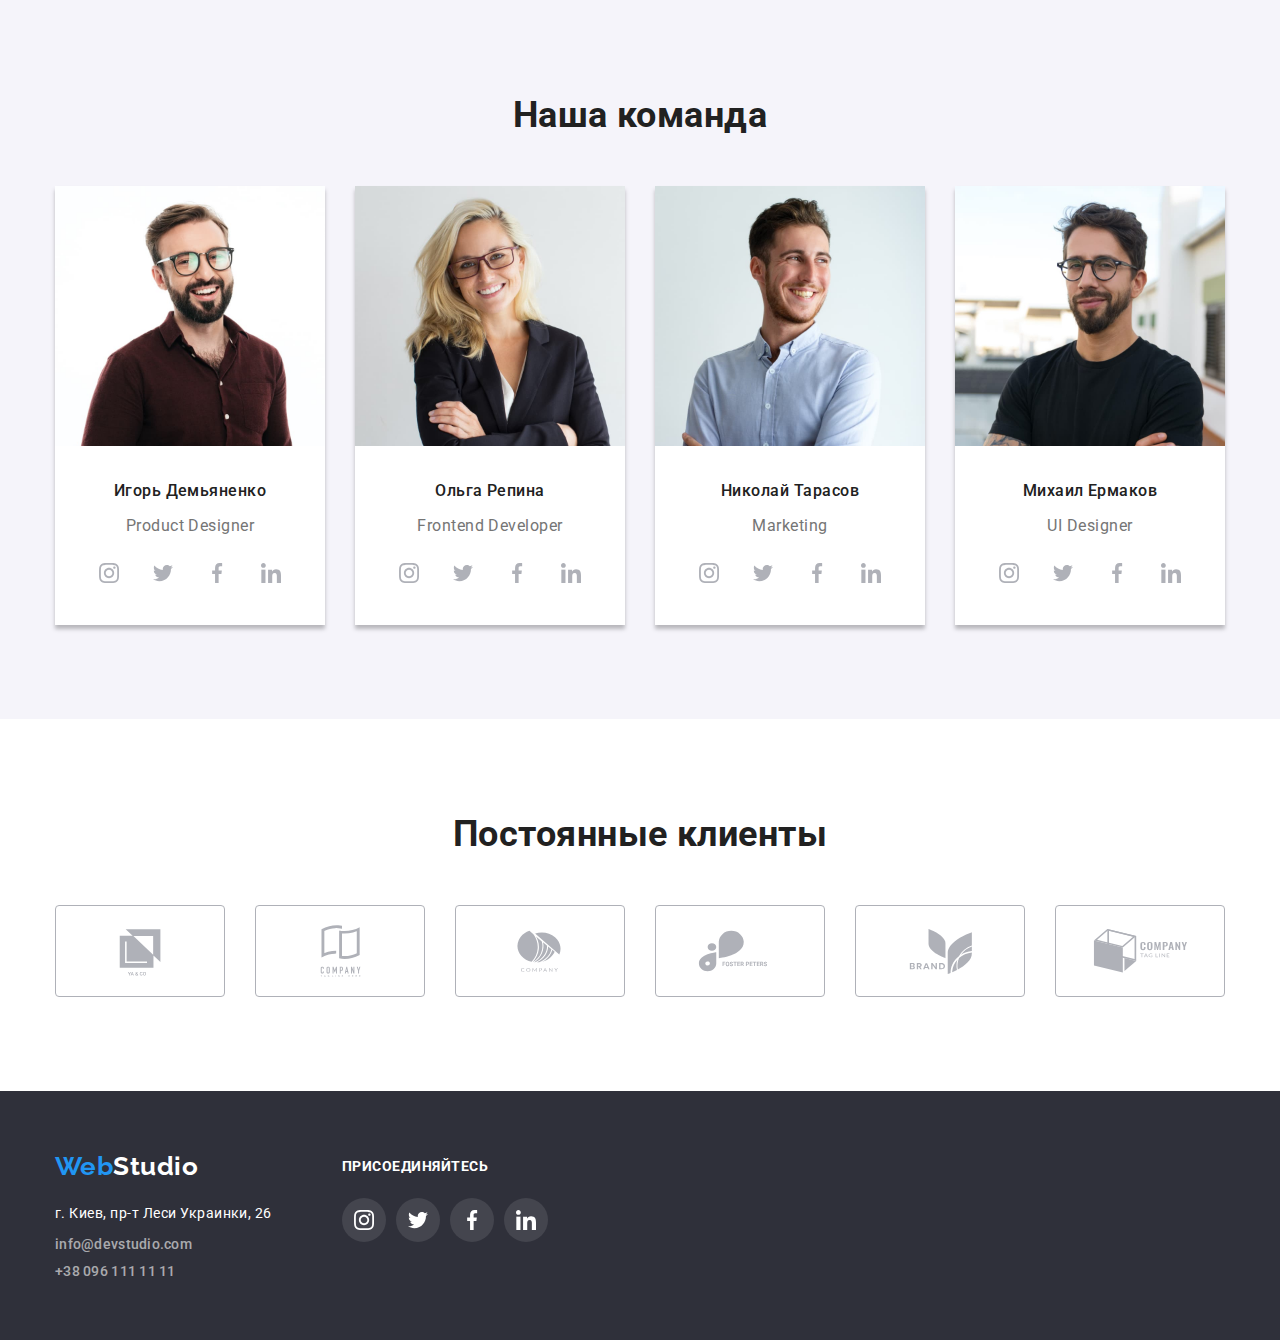
==== commit 355463cb: "modal-window" ====
--- a/index.html
+++ b/index.html
@@ -63,15 +63,6 @@
         <button data-modal-open type="button" class="button primary">
           Заказать услугу
         </button class="button-close-imput">
-        <div class="backdrop is-hidden" data-modal>
-          <div class="modal">
-            <button data-modal-close class="button-close">
-              <svg class="button-close-svg" width="11" height="11">
-                <use href="./images/icons/sprite.svg#icon-Vector"></use>
-              </svg>
-            </button>
-          </div>
-        </div>
       </section>
       <!--necessary skills-->
       <section class="section">
@@ -570,6 +561,15 @@
         </div>
       </div>
     </footer>
-    <!-- <script src="./js/modal.js"></script> -->
+    <div class="backdrop is-hidden" data-modal>
+      <div class="modal">
+        <button data-modal-close class="button-close">
+          <svg class="button-close-svg" width="11" height="11">
+            <use href="./images/icons/sprite.svg#icon-Vector"></use>
+          </svg>
+        </button>
+      </div>
+    </div>
+    <script src="./js/modal.js"></script>
   </body>
 </html>
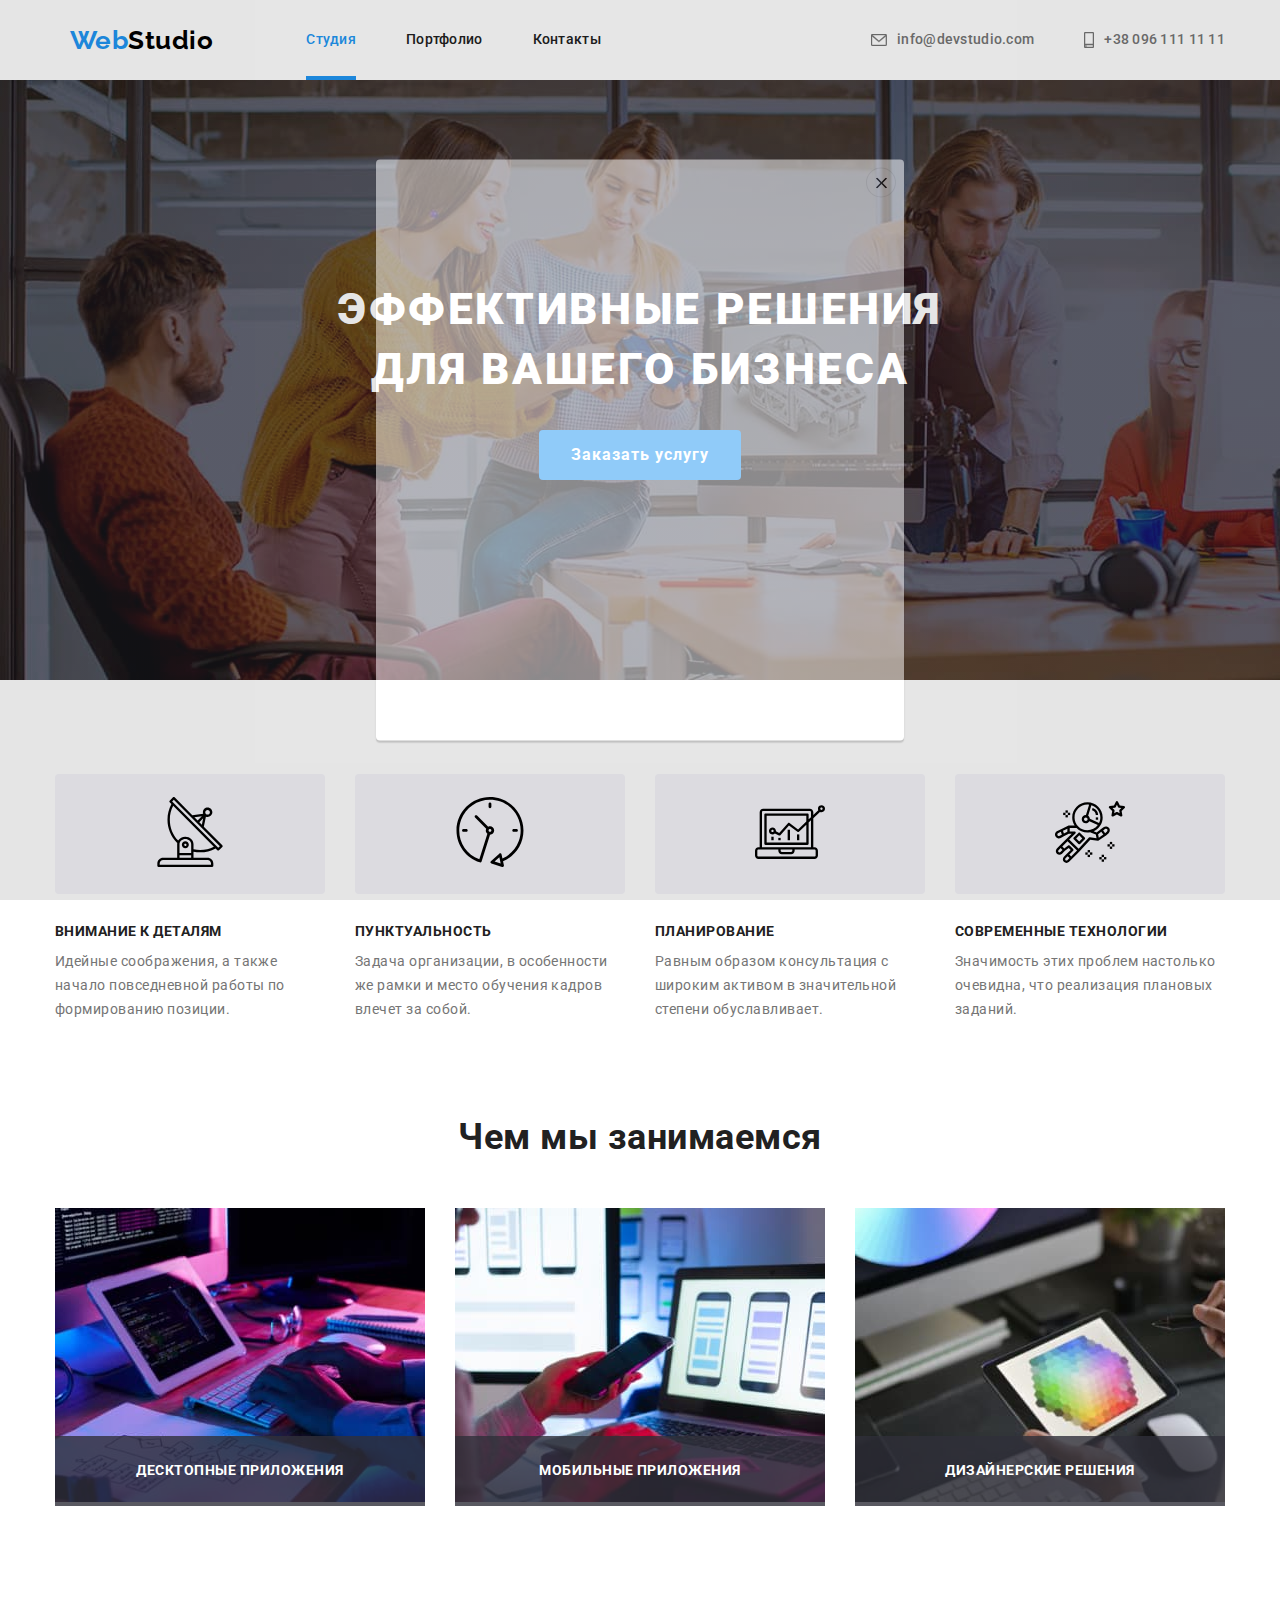
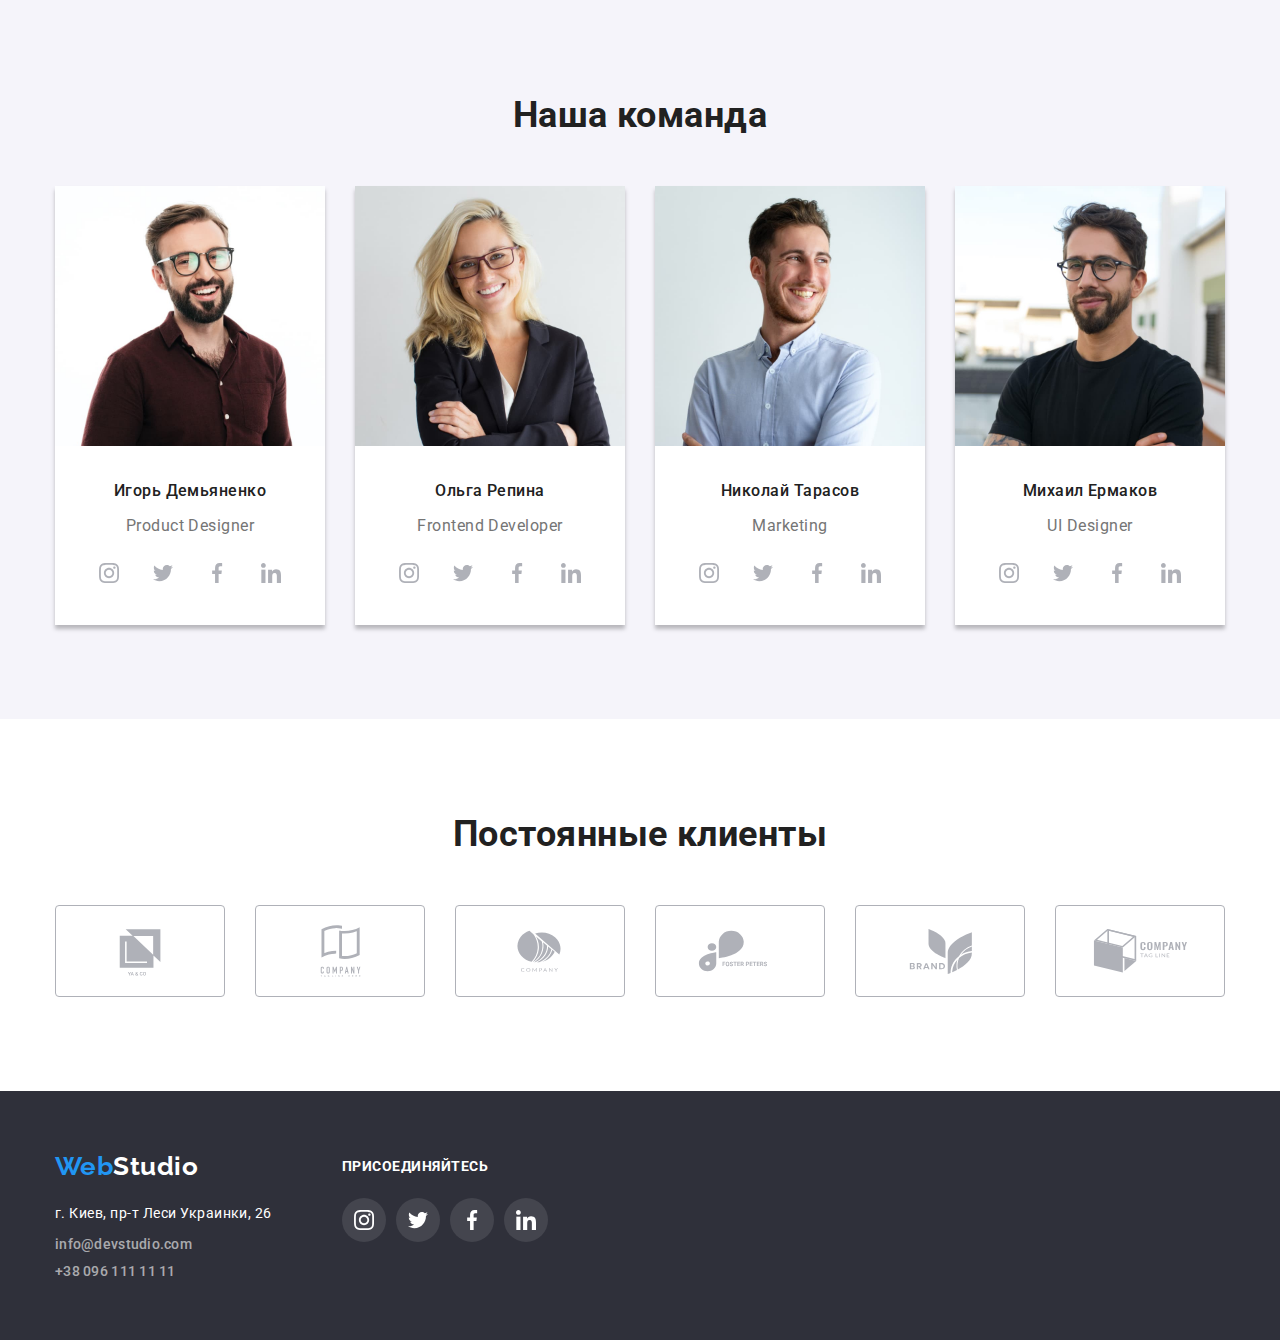
==== commit 2049716d: "modal-" ====
--- a/index.html
+++ b/index.html
@@ -60,7 +60,7 @@
           Эффективные решения <br />
           для вашего бизнеса
         </h1>
-        <button data-modal-open type="button" class="button primary">
+        <button data-open-modal type="button" class="button primary">
           Заказать услугу
         </button class="button-close-imput">
       </section>
@@ -561,15 +561,34 @@
         </div>
       </div>
     </footer>
-    <div class="backdrop is-hidden" data-modal>
+    <div class="backdrop is-hidden" data-backdrop>
       <div class="modal">
-        <button data-modal-close class="button-close">
+        <button type="button" class="button-close">
           <svg class="button-close-svg" width="11" height="11">
             <use href="./images/icons/sprite.svg#icon-Vector"></use>
           </svg>
         </button>
       </div>
     </div>
-    <script src="./js/modal.js"></script>
+    <script>
+      const refs = {
+      openModalBtn: document.querySelector("[data-modal-open]"),
+      closeModalBtn: document.querySelector("[data-modal-close]"),
+      backdrop: document.querySelector("[data-backdrop]""),
+    };
+  
+    refs.openModalBtn.addEventListener("click", toggleModal);
+    refs.closeModalBtn.addEventListener("click", toggleModal);
+
+    refs.backdroplBtn.addEventListener("click", logBackdropClick);
+  
+    function toggleModal() {
+      refs.backdrop.classList.toggle("is-hidden");
+    }
+
+    function logBackdropClick() {
+      console.log("Это клик в бекдропе");
+    }
+    </script>
   </body>
 </html>
--- a/css/styles.css
+++ b/css/styles.css
@@ -111,6 +111,19 @@
 }
 .site-nav .link.current {
   color: var(--accent-color);
+}
+.link.current {
+  position: relative;
+}
+.link.current::after {
+  content: "";
+  position: absolute;
+  bottom: 0;
+  left: 0;
+  display: block;
+  width: 100%;
+  height: 4px;
+  background-color: var(--accent-color);
 }
 .contacts {
   display: flex;
@@ -240,6 +253,409 @@
   box-shadow: 0px 1px 2px 0px rgba(0, 0, 0, 0.08);
   box-shadow: 0px 3px 1px 0px rgba(0, 0, 0, 0.1);
 }
+/* section */
+.section {
+  padding-top: 94px;
+  padding-bottom: 94px;
+  justify-content: center;
+}
+.section-employments {
+  padding-top: 0;
+  padding-bottom: 94px;
+}
+.section.team {
+  padding-top: 94px;
+  padding-bottom: 94px;
+  margin-bottom: 0;
+  background-color: var(--secondary-backgound);
+}
+.title {
+  margin-top: 0;
+  margin-bottom: 10px;
+}
+.section-title {
+  margin-top: 0;
+  color: var(--title-text-color);
+  font-weight: 700;
+  font-size: 36px;
+  line-height: 1.17;
+  text-align: center;
+  margin-bottom: 50px;
+}
+/* skills */
+.skills .title {
+  color: var(--title-text-color);
+  font-weight: 700;
+  font-size: 14px;
+  line-height: 1.14;
+  text-transform: uppercase;
+}
+.necessary-skills {
+  font-size: 14px;
+  line-height: 1.71;
+}
+.skills {
+  display: flex;
+}
+.skills p {
+  margin-top: 0;
+  margin-bottom: 0;
+}
+.skills-item {
+  width: 270px;
+}
+.skills-item:not(:last-child) {
+  margin-right: 30px;
+}
+.skills-item-img {
+  display: flex;
+  justify-content: center;
+  align-items: center;
+  width: 270px;
+  height: 120px;
+  margin-bottom: 30px;
+  background-color: var(--secondary-backgound);
+  border-radius: 4px;
+}
+.skills-item-svg {
+  color: var(--title-text-color);
+}
+/* emplouments*/
+.employments {
+  display: flex;
+  justify-content: center;
+}
+.employments-item:not(:last-child) {
+  margin-right: 30px;
+  width: 370px;
+}
+.employments-item {
+  position: relative;
+}
+.employments-about {
+  display: flex;
+  justify-content: center;
+  align-items: center;
+  position: absolute;
+  bottom: 0;
+  left: 0;
+  width: 100%;
+  height: 70px;
+  background: rgba(47, 48, 58, 0.8);
+}
+.employments-about-text {
+  font-weight: bold;
+  font-size: 14px;
+  line-height: 1.14;
+  text-align: center;
+  text-transform: uppercase;
+  color: var(--primary-white-color);
+}
+/* team */
+.team-about {
+  margin-bottom: 16px;
+  font-size: 16px;
+  line-height: 1.19;
+}
+.list-title {
+  margin-top: 0;
+  color: var(--title-text-color);
+  font-weight: 500;
+  font-size: 16px;
+  line-height: 1.19;
+}
+.team .list {
+  display: flex;
+  justify-content: center;
+}
+.team-item:not(:last-child) {
+  margin-right: 30px;
+}
+.team-item {
+  background-color: var(--primary-white-color);
+  box-shadow: 0px 4px 4px 0px rgba(0, 0, 0, 0.25);
+}
+.team-text {
+  padding: 30px;
+  text-align: center;
+}
+.social-icons {
+  display: inline-flex;
+}
+.social-icons-item:not(:last-child) {
+  margin-right: 10px;
+}
+.social-icons-link {
+  display: flex;
+  align-items: center;
+  justify-content: center;
+  width: 44px;
+  height: 44px;
+  border-radius: 50%;
+  background-color: var(--primary-white-color);
+}
+.social-icons-link:hover .social-icons-svg,
+.social-icons-link:focus .social-icons-svg {
+  width: 20px;
+  height: 20px;
+  fill: rgba(255, 255, 255, 1);
+  background: rgba(33, 150, 243, 1);
+}
+.social-icons-link:hover,
+.social-icons-link:focus {
+  width: 44px;
+  height: 44px;
+  border-radius: 50%;
+  background: rgba(33, 150, 243, 1);
+}
+.social-icons-svg {
+  width: 20px;
+  height: 20px;
+  fill: #afb1b8;
+}
+
+/* our clients */
+.our-clients {
+  display: flex;
+  align-items: center;
+  justify-content: center;
+}
+.our-clients-item {
+  width: 170px;
+  height: 92px;
+  border: 1px solid #afb1b8;
+  border-radius: 4px;
+}
+.our-clients-position {
+  display: flex;
+  justify-content: center;
+  align-items: center;
+  width: 170px;
+  height: 92px;
+}
+.our-clients-svg {
+  width: 106px;
+  height: 60px;
+  fill: rgba(175, 177, 184, 1);
+}
+.our-clients-item:not(:last-child) {
+  margin-right: 30px;
+}
+.our-clients-position:hover .our-clients-svg,
+.our-clients-position:focus .our-clients-svg {
+  fill: rgba(33, 150, 243, 1);
+}
+.our-clients-position:hover {
+  border: 1px solid rgba(33, 150, 243, 1);
+}
+/* footer nav */
+.footer-logo {
+  display: block;
+  margin-bottom: 20px;
+  font-family: Raleway, cursive;
+  font-weight: 700;
+  font-size: 26px;
+  line-height: 1.19;
+  text-decoration: none;
+}
+.address-text {
+  color: var(--primary-white-color);
+  font-style: normal;
+  margin-top: 20px;
+  margin-bottom: 9px;
+  font-family: Roboto;
+  font-size: 14px;
+  line-height: 1.7;
+}
+.address a {
+  padding-top: 0;
+  padding-bottom: 0pt;
+  margin-left: 0;
+  color: rgba(255, 255, 255, 0.6);
+  font-style: normal;
+  font-weight: 500;
+  font-size: 14px;
+  line-height: 1.14;
+  letter-spacing: 0.02em;
+  text-decoration: none;
+}
+.address-item:not(:last-child) {
+  margin-bottom: 9px;
+}
+.address a:hover,
+.address a:focus {
+  color: var(--accent-color);
+}
+.footer {
+  background-color: var(--primary-background-color);
+}
+.footer-line {
+  width: 1200px;
+  padding-left: 15px;
+  padding-right: 15px;
+  padding-top: 60px;
+  padding-bottom: 60px;
+  margin-right: auto;
+  margin-left: auto;
+  display: flex;
+}
+.footer-address {
+  margin-right: 70px;
+}
+.title-icons {
+  margin-top: 0;
+  margin-bottom: 20px;
+  padding-top: 8px;
+  padding-bottom: 3px;
+  font-weight: bold;
+  font-size: 14px;
+  line-height: 1.14;
+  text-transform: uppercase;
+  color: var(--primary-white-color);
+}
+.footer-social-icons-svg {
+  width: 20px;
+  height: 20px;
+  fill: var(--primary-white-color);
+}
+.footer-social-icons-link {
+  display: flex;
+  align-items: center;
+  justify-content: center;
+  width: 44px;
+  height: 44px;
+  border-radius: 50%;
+  background-color: rgba(255, 255, 255, 0.1);
+}
+.footer-social-icons-link:hover .footer-social-icons-svg,
+.footer-social-icons-link:focus .footer-social-icons-svg {
+  width: 20px;
+  height: 20px;
+  fill: rgba(255, 255, 255, 1);
+  background: rgba(33, 150, 243, 1);
+}
+.footer-social-icons-link:hover,
+.footer-social-icons-link:focus {
+  width: 44px;
+  height: 44px;
+  border-radius: 50%;
+  background: rgba(33, 150, 243, 1);
+}
+
+/* portfolio */
+.article {
+  display: flex;
+}
+.list-title-portfolio {
+  color: var(--title-text-color);
+  font-weight: 700;
+  font-size: 18px;
+  line-height: 2;
+  letter-spacing: 0.06em;
+}
+.portfolio-about {
+  font-size: 16px;
+  line-height: 1.87;
+  color: var(--primary-text-color);
+}
+.section.portfolio {
+  margin-bottom: 94px;
+  background-color: #e5e5e5;
+}
+.filter.list {
+  display: flex;
+  margin-bottom: 50px;
+}
+.filter.list .list-title:not(:last-child) {
+  margin-right: 8px;
+}
+
+.portfolio.list img {
+  margin-bottom: 0;
+}
+.portfolio.list h3 {
+  margin-top: 0;
+  margin-bottom: 4px;
+}
+.portfolio.list p {
+  margin-top: 0;
+  margin-bottom: 0;
+}
+.portfolio {
+  display: flex;
+  flex-wrap: wrap;
+  justify-content: center;
+}
+.cards-item {
+}
+.cards-link {
+  display: block;
+  text-decoration: none;
+}
+.cards-link {
+}
+.cards-img {
+  display: flex;
+}
+.portfolio-item {
+  position: relative;
+  width: 370px;
+  margin-right: 30px;
+  margin-bottom: 30px;
+}
+.portfolio-item:hover .cards-link,
+.portfolio-item:focus .cards-link {
+  box-shadow: 0 4px 4px 0 rgba(0, 0, 0, 0.25);
+}
+.portfolio-item:nth-child(3n) {
+  margin-right: 0;
+}
+.portfolio-item:nth-last-child(-n + 3) {
+  margin-bottom: 0;
+}
+.box {
+  display: block;
+  border-bottom: 1px solid rgba(238, 238, 238, 1);
+  border-left: 1px solid rgba(238, 238, 238, 1);
+  border-right: 1px solid rgba(238, 238, 238, 1);
+  box-sizing: border-box;
+  padding: 20px 24px;
+}
+.portfolio-about-discription {
+  position: absolute;
+  transform: translateY(100%);
+  display: flex;
+  justify-content: center;
+  align-items: center;
+  top: 0;
+  left: 0;
+  width: 100%;
+  height: 294px;
+  background-color: rgba(33, 150, 243, 0.9);
+  opacity: 0;
+  transition: transform 250ms cubic-bezier(0.4, 0, 0.2, 1);
+}
+.portfolio-item:hover .portfolio-about-discription {
+  opacity: 1;
+  justify-content: center;
+  align-items: center;
+  transform: translateY(0);
+}
+.portfolio-item {
+  overflow: hidden;
+}
+
+.portfolio-about-text {
+  width: 322px;
+  height: 168px;
+  font-size: 18px;
+  line-height: 1.56;
+  color: var(--primary-white-color);
+  text-decoration: none;
+}
+.portfolio-about-discription a {
+  text-decoration: none;
+}
 /* modal window */
 .backdrop {
   position: fixed;
@@ -250,7 +666,7 @@
   background-color: rgba(0, 0, 0, 0.2);
 }
 .backdrop.is-hidden {
-  opacity: 1;
+  opacity: 0.5;
   pointer-events: none;
 }
 .modal {
@@ -265,400 +681,3 @@
     0px 2px 1px rgba(0, 0, 0, 0.2);
   border-radius: 4px;
 }
-/* section */
-.section {
-  padding-top: 94px;
-  padding-bottom: 94px;
-  justify-content: center;
-}
-.section-employments {
-  padding-top: 0;
-  padding-bottom: 94px;
-}
-.section.team {
-  padding-top: 94px;
-  padding-bottom: 94px;
-  margin-bottom: 0;
-  background-color: var(--secondary-backgound);
-}
-.title {
-  margin-top: 0;
-  margin-bottom: 10px;
-}
-.section-title {
-  margin-top: 0;
-  color: var(--title-text-color);
-  font-weight: 700;
-  font-size: 36px;
-  line-height: 1.17;
-  text-align: center;
-  margin-bottom: 50px;
-}
-/* skills */
-.skills .title {
-  color: var(--title-text-color);
-  font-weight: 700;
-  font-size: 14px;
-  line-height: 1.14;
-  text-transform: uppercase;
-}
-.necessary-skills {
-  font-size: 14px;
-  line-height: 1.71;
-}
-.skills {
-  display: flex;
-}
-.skills p {
-  margin-top: 0;
-  margin-bottom: 0;
-}
-.skills-item {
-  width: 270px;
-}
-.skills-item:not(:last-child) {
-  margin-right: 30px;
-}
-.skills-item-img {
-  display: flex;
-  justify-content: center;
-  align-items: center;
-  width: 270px;
-  height: 120px;
-  margin-bottom: 30px;
-  background-color: var(--secondary-backgound);
-  border-radius: 4px;
-}
-.skills-item-svg {
-  color: var(--title-text-color);
-}
-/* emplouments*/
-.employments {
-  display: flex;
-  justify-content: center;
-}
-.employments-item:not(:last-child) {
-  margin-right: 30px;
-  width: 370px;
-}
-.employments-item {
-  position: relative;
-}
-.employments-about {
-  display: flex;
-  justify-content: center;
-  align-items: center;
-  position: absolute;
-  bottom: 0;
-  left: 0;
-  width: 100%;
-  height: 70px;
-  background: rgba(47, 48, 58, 0.8);
-}
-.employments-about-text {
-  font-weight: bold;
-  font-size: 14px;
-  line-height: 1.14;
-  text-align: center;
-  text-transform: uppercase;
-  color: var(--primary-white-color);
-}
-/* team */
-.team-about {
-  margin-bottom: 16px;
-  font-size: 16px;
-  line-height: 1.19;
-}
-.list-title {
-  margin-top: 0;
-  color: var(--title-text-color);
-  font-weight: 500;
-  font-size: 16px;
-  line-height: 1.19;
-}
-.team .list {
-  display: flex;
-  justify-content: center;
-}
-.team-item:not(:last-child) {
-  margin-right: 30px;
-}
-.team-item {
-  background-color: var(--primary-white-color);
-  box-shadow: 0px 4px 4px 0px rgba(0, 0, 0, 0.25);
-}
-.team-text {
-  padding: 30px;
-  text-align: center;
-}
-.social-icons {
-  display: inline-flex;
-}
-.social-icons-item:not(:last-child) {
-  margin-right: 10px;
-}
-.social-icons-link {
-  display: flex;
-  align-items: center;
-  justify-content: center;
-  width: 44px;
-  height: 44px;
-  border-radius: 50%;
-  background-color: var(--primary-white-color);
-}
-.social-icons-link:hover .social-icons-svg,
-.social-icons-link:focus .social-icons-svg {
-  width: 20px;
-  height: 20px;
-  fill: rgba(255, 255, 255, 1);
-  background: rgba(33, 150, 243, 1);
-}
-.social-icons-link:hover,
-.social-icons-link:focus {
-  width: 44px;
-  height: 44px;
-  border-radius: 50%;
-  background: rgba(33, 150, 243, 1);
-}
-.social-icons-svg {
-  width: 20px;
-  height: 20px;
-  fill: #afb1b8;
-}
-
-/* our clients */
-.our-clients {
-  display: flex;
-  align-items: center;
-  justify-content: center;
-}
-.our-clients-item {
-  width: 170px;
-  height: 92px;
-  border: 1px solid #afb1b8;
-  border-radius: 4px;
-}
-.our-clients-position {
-  display: flex;
-  justify-content: center;
-  align-items: center;
-  width: 170px;
-  height: 92px;
-}
-.our-clients-svg {
-  width: 106px;
-  height: 60px;
-  fill: rgba(175, 177, 184, 1);
-}
-.our-clients-item:not(:last-child) {
-  margin-right: 30px;
-}
-.our-clients-position:hover .our-clients-svg,
-.our-clients-position:focus .our-clients-svg {
-  fill: rgba(33, 150, 243, 1);
-}
-.our-clients-position:hover {
-  border: 1px solid rgba(33, 150, 243, 1);
-}
-/* footer nav */
-.footer-logo {
-  display: block;
-  margin-bottom: 20px;
-  font-family: Raleway, cursive;
-  font-weight: 700;
-  font-size: 26px;
-  line-height: 1.19;
-  text-decoration: none;
-}
-.address-text {
-  color: var(--primary-white-color);
-  font-style: normal;
-  margin-top: 20px;
-  margin-bottom: 9px;
-  font-family: Roboto;
-  font-size: 14px;
-  line-height: 1.7;
-}
-.address a {
-  padding-top: 0;
-  padding-bottom: 0pt;
-  margin-left: 0;
-  color: rgba(255, 255, 255, 0.6);
-  font-style: normal;
-  font-weight: 500;
-  font-size: 14px;
-  line-height: 1.14;
-  letter-spacing: 0.02em;
-  text-decoration: none;
-}
-.address-item:not(:last-child) {
-  margin-bottom: 9px;
-}
-.address a:hover,
-.address a:focus {
-  color: var(--accent-color);
-}
-.footer {
-  background-color: var(--primary-background-color);
-}
-.footer-line {
-  width: 1200px;
-  padding-left: 15px;
-  padding-right: 15px;
-  padding-top: 60px;
-  padding-bottom: 60px;
-  margin-right: auto;
-  margin-left: auto;
-  display: flex;
-}
-.footer-address {
-  margin-right: 70px;
-}
-.title-icons {
-  margin-top: 0;
-  margin-bottom: 20px;
-  padding-top: 8px;
-  padding-bottom: 3px;
-  font-weight: bold;
-  font-size: 14px;
-  line-height: 1.14;
-  text-transform: uppercase;
-  color: var(--primary-white-color);
-}
-.footer-social-icons-svg {
-  width: 20px;
-  height: 20px;
-  fill: var(--primary-white-color);
-}
-.footer-social-icons-link {
-  display: flex;
-  align-items: center;
-  justify-content: center;
-  width: 44px;
-  height: 44px;
-  border-radius: 50%;
-  background-color: rgba(255, 255, 255, 0.1);
-}
-.footer-social-icons-link:hover .footer-social-icons-svg,
-.footer-social-icons-link:focus .footer-social-icons-svg {
-  width: 20px;
-  height: 20px;
-  fill: rgba(255, 255, 255, 1);
-  background: rgba(33, 150, 243, 1);
-}
-.footer-social-icons-link:hover,
-.footer-social-icons-link:focus {
-  width: 44px;
-  height: 44px;
-  border-radius: 50%;
-  background: rgba(33, 150, 243, 1);
-}
-
-/* portfolio */
-.article {
-  display: flex;
-}
-.list-title-portfolio {
-  color: var(--title-text-color);
-  font-weight: 700;
-  font-size: 18px;
-  line-height: 2;
-  letter-spacing: 0.06em;
-}
-.portfolio-about {
-  font-size: 16px;
-  line-height: 1.87;
-  color: var(--primary-text-color);
-}
-.section.portfolio {
-  margin-bottom: 94px;
-  background-color: #e5e5e5;
-}
-.filter.list {
-  display: flex;
-  margin-bottom: 50px;
-}
-.filter.list .list-title:not(:last-child) {
-  margin-right: 8px;
-}
-
-.portfolio.list img {
-  margin-bottom: 0;
-}
-.portfolio.list h3 {
-  margin-top: 0;
-  margin-bottom: 4px;
-}
-.portfolio.list p {
-  margin-top: 0;
-  margin-bottom: 0;
-}
-.portfolio {
-  display: flex;
-  flex-wrap: wrap;
-  justify-content: center;
-}
-.cards-item {
-}
-.cards-link {
-  display: block;
-  text-decoration: none;
-}
-.cards-link {
-}
-.cards-img {
-  display: flex;
-}
-.portfolio-item {
-  position: relative;
-  width: 370px;
-  margin-right: 30px;
-  margin-bottom: 30px;
-  /* outline: 2px solid tomato; */
-}
-.portfolio-item:hover .cards-link,
-.portfolio-item:focus .cards-link {
-  box-shadow: 0 4px 4px 0 rgba(0, 0, 0, 0.25);
-}
-.portfolio-item:nth-child(3n) {
-  margin-right: 0;
-}
-.portfolio-item:nth-last-child(-n + 3) {
-  margin-bottom: 0;
-}
-.box {
-  display: block;
-  border-bottom: 1px solid rgba(238, 238, 238, 1);
-  border-left: 1px solid rgba(238, 238, 238, 1);
-  border-right: 1px solid rgba(238, 238, 238, 1);
-  box-sizing: border-box;
-  padding: 20px 24px;
-}
-.portfolio-about-discription {
-  position: absolute;
-  display: flex;
-  justify-content: center;
-  align-items: center;
-  top: 0;
-  left: 0;
-  width: 100%;
-  height: 294px;
-  background-color: rgba(33, 150, 243, 0.9);
-  display: none;
-}
-.portfolio-item:hover .portfolio-about-discription {
-  display: flex;
-  justify-content: center;
-  align-items: center;
-}
-.portfolio-about-text {
-  width: 322px;
-  height: 168px;
-  font-size: 18px;
-  line-height: 1.56;
-  color: var(--primary-white-color);
-  text-decoration: none;
-}
-.portfolio-about-discription a {
-  text-decoration: none;
-}
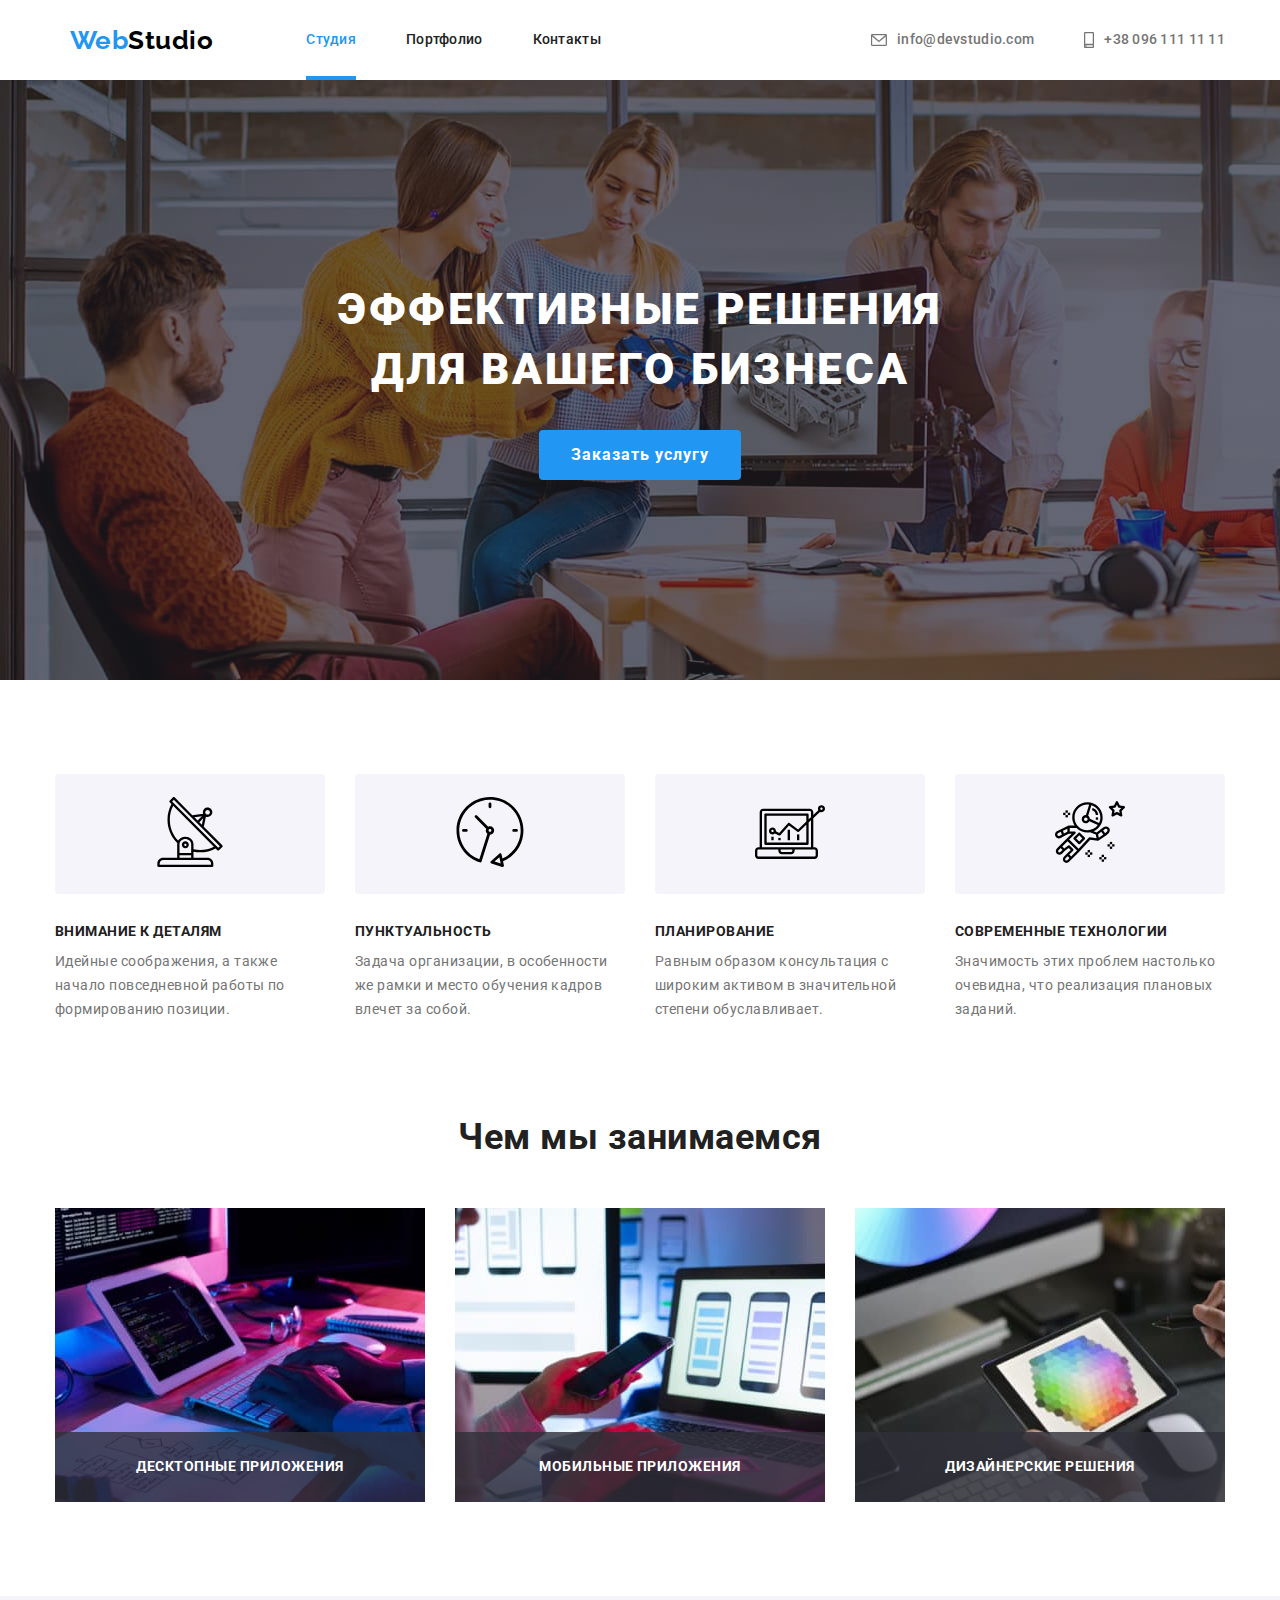
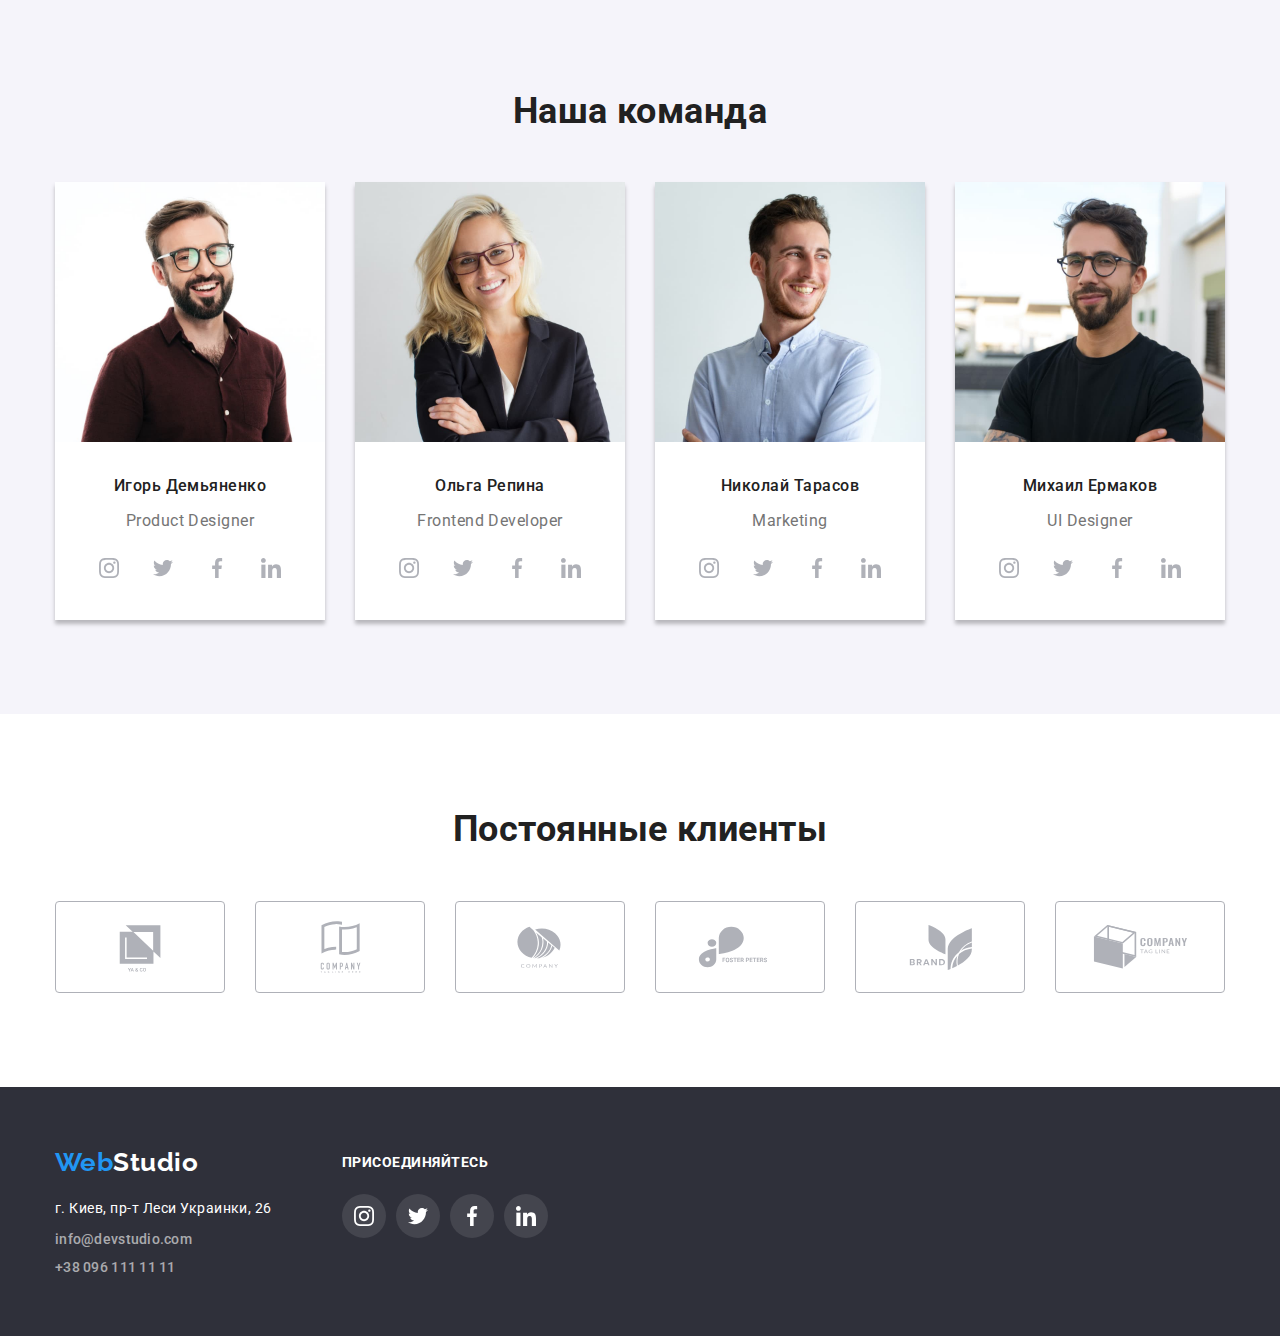
==== commit cfb5dfe9: "changed" ====
--- a/index.html
+++ b/index.html
@@ -60,9 +60,13 @@
           Эффективные решения <br />
           для вашего бизнеса
         </h1>
-        <button data-open-modal type="button" class="button primary">
+        <button
+          data-modal-open
+          type="button"
+          class="button primary button-close-imput"
+        >
           Заказать услугу
-        </button class="button-close-imput">
+        </button>
       </section>
       <!--necessary skills-->
       <section class="section">
@@ -561,34 +565,15 @@
         </div>
       </div>
     </footer>
-    <div class="backdrop is-hidden" data-backdrop>
+    <div class="backdrop is-hidden" data-modal>
       <div class="modal">
-        <button type="button" class="button-close">
+        <button data-modal-close type="button" class="button-close">
           <svg class="button-close-svg" width="11" height="11">
             <use href="./images/icons/sprite.svg#icon-Vector"></use>
           </svg>
         </button>
       </div>
     </div>
-    <script>
-      const refs = {
-      openModalBtn: document.querySelector("[data-modal-open]"),
-      closeModalBtn: document.querySelector("[data-modal-close]"),
-      backdrop: document.querySelector("[data-backdrop]""),
-    };
-  
-    refs.openModalBtn.addEventListener("click", toggleModal);
-    refs.closeModalBtn.addEventListener("click", toggleModal);
-
-    refs.backdroplBtn.addEventListener("click", logBackdropClick);
-  
-    function toggleModal() {
-      refs.backdrop.classList.toggle("is-hidden");
-    }
-
-    function logBackdropClick() {
-      console.log("Это клик в бекдропе");
-    }
-    </script>
+    <script src="./js/modal.js"></script>
   </body>
 </html>
--- a/css/styles.css
+++ b/css/styles.css
@@ -225,9 +225,8 @@
   background-color: var(--primary-white-color);
 }
 .button-close-svg {
-  /* width: 18px;
-  height: 18px; */
   fill: var(--primary-black-color);
+  cursor: pointer;
 }
 .button.primary {
   color: var(--primary-white-color);
@@ -330,6 +329,7 @@
   width: 370px;
 }
 .employments-item {
+  display: flex;
   position: relative;
 }
 .employments-about {
@@ -597,6 +597,7 @@
 .cards-img {
   display: flex;
 }
+
 .portfolio-item {
   position: relative;
   width: 370px;
@@ -664,20 +665,26 @@
   width: 100%;
   height: 100%;
   background-color: rgba(0, 0, 0, 0.2);
+  opacity: 1;
+  transition: opacity 250ms cubic-bezier(0.4, 0, 0.2, 1);
 }
 .backdrop.is-hidden {
-  opacity: 0.5;
+  opacity: 0;
   pointer-events: none;
+}
+.backdrop.is-hidden .modal {
+  transform: translate(-50%, -50%) scale(0.9);
 }
 .modal {
   position: absolute;
   top: 50%;
   left: 50%;
-  transform: translate(-50%, -50%);
   min-width: 528px;
   min-height: 581px;
   background-color: var(--primary-white-color);
   box-shadow: 0px 1px 3px rgba(0, 0, 0, 0.12), 0px 1px 1px rgba(0, 0, 0, 0.14),
     0px 2px 1px rgba(0, 0, 0, 0.2);
   border-radius: 4px;
-}
+  transform: translate(-50%, -50%) scale(1);
+  transition: transform 250ms cubic-bezier(0.4, 0, 0.2, 1);
+}
